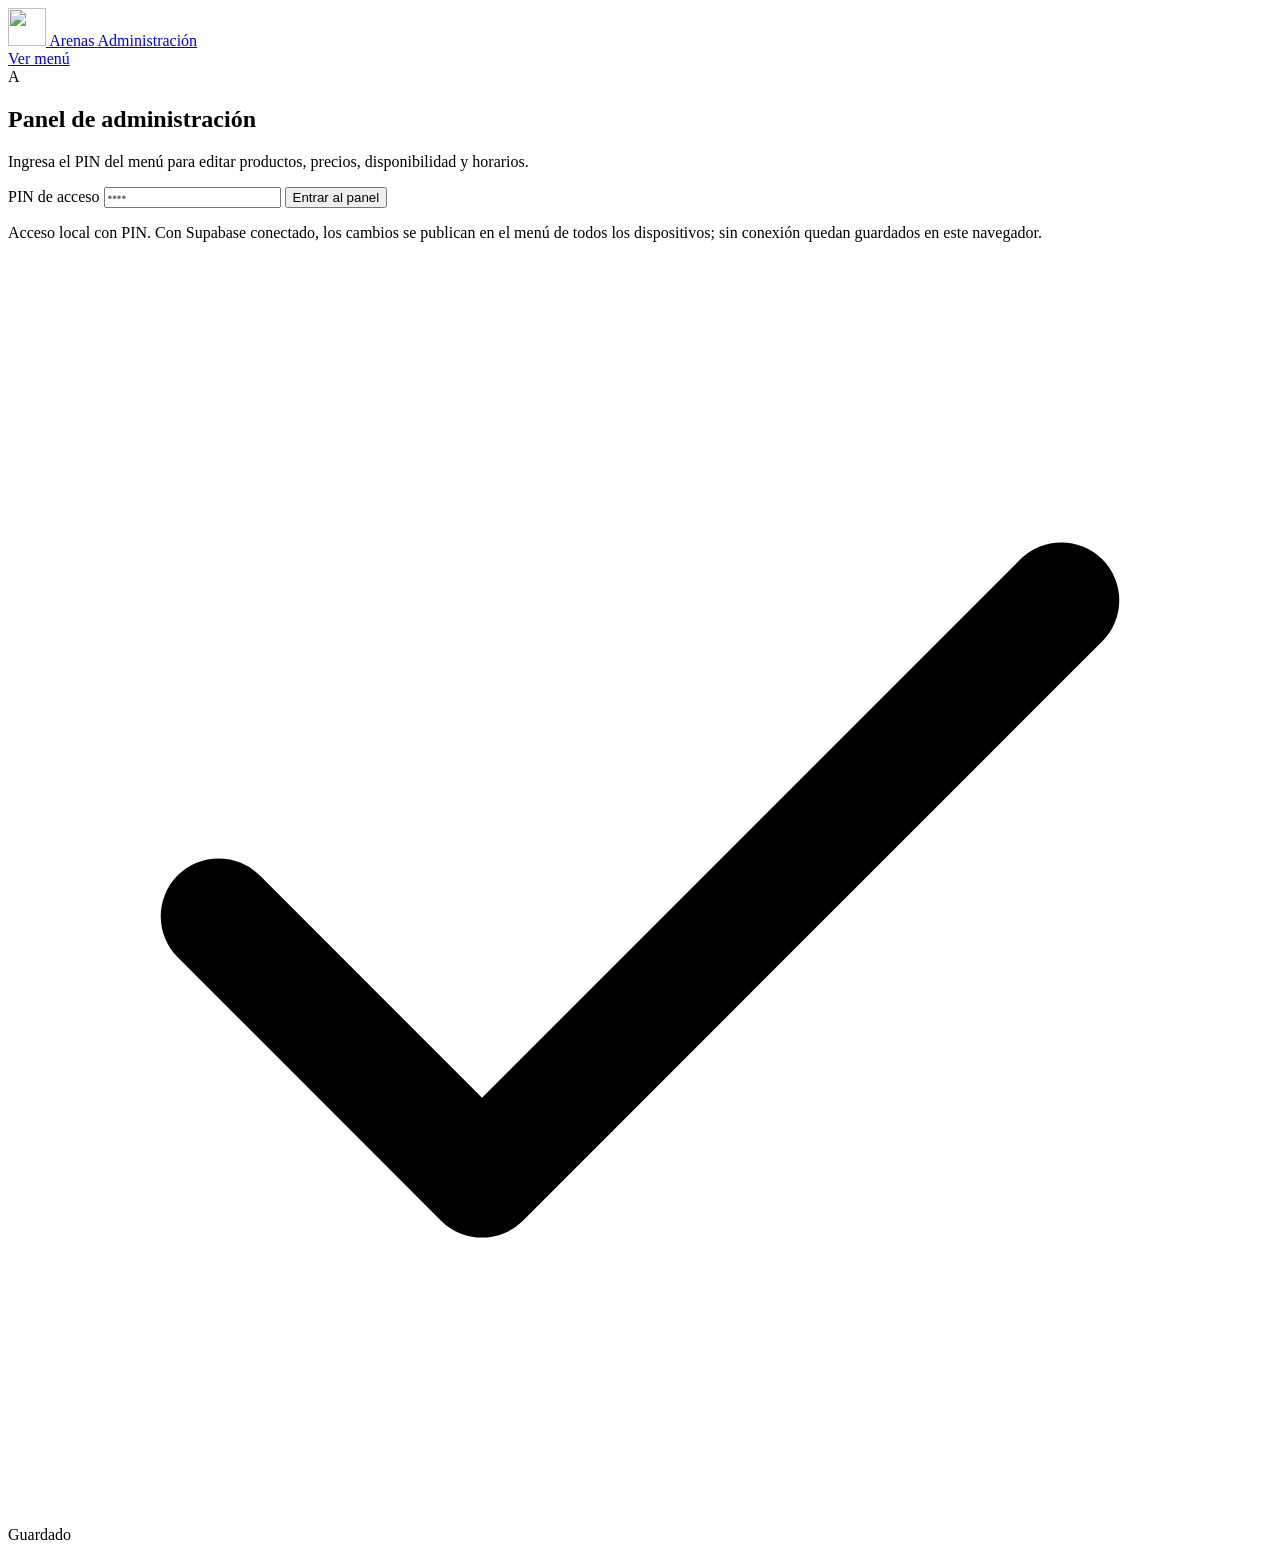
==== admin.html @ 63fc27bd "Publica el menú en la nube en el primer acceso con la cuenta Al entrar con Supabase, si la nube está" ====
<!DOCTYPE html>
<html lang="es">
  <head>
    <meta charset="utf-8" />
    <script>
      (function () {
        if (location.hostname === "joaquincf912-beep.github.io") {
          var rest = location.pathname.replace(/^\/arenas-restaurante/, "");
          location.replace("https://www.traccionweb.com/domicilios-arenas" + rest + location.search + location.hash);
        }
      })();
    </script>
    <base href="/domicilios-arenas/" />
    <meta name="viewport" content="width=device-width, initial-scale=1" />
    <title>Administración · Arenas Grill Bar</title>
    <meta name="robots" content="noindex, nofollow" />
    <meta name="theme-color" content="#1e110a" />
    <link
      rel="icon"
      href="data:image/svg+xml,%3Csvg xmlns='http://www.w3.org/2000/svg' viewBox='0 0 64 64'%3E%3Crect width='64' height='64' rx='14' fill='%231e110a'/%3E%3Ctext x='32' y='46' font-family='Georgia,serif' font-size='36' fill='%23d8a33f' text-anchor='middle'%3EA%3C/text%3E%3C/svg%3E"
    />
    <link rel="preconnect" href="https://fonts.googleapis.com" />
    <link rel="preconnect" href="https://fonts.gstatic.com" crossorigin />
    <link rel="preconnect" href="https://neowxwedstjruenncpvx.supabase.co" crossorigin />
    <link href="https://fonts.googleapis.com/css2?family=Cormorant+Garamond:ital,wght@0,400;0,500;0,600;1,400&family=Jost:wght@300;400;500;600&display=swap" rel="stylesheet" media="print" onload="this.media='all'" />
    <noscript><link href="https://fonts.googleapis.com/css2?family=Cormorant+Garamond:ital,wght@0,400;0,500;0,600;1,400&family=Jost:wght@300;400;500;600&display=swap" rel="stylesheet" /></noscript>
    <link rel="stylesheet" href="assets/css/styles.css?v=5" />
    <link rel="stylesheet" href="assets/css/admin.css?v=5" />
  </head>
  <body class="admin">
    <header class="admin-header">
      <div class="wrap admin-header-inner">
        <a class="brand" href="index.html" aria-label="Arenas Grill & Bar, ver carta">
          <img class="brand-badge" src="assets/img/logo.svg" alt="" width="38" height="38" />
          <span class="brand-type">
            <span class="brand-name">Arenas</span>
            <span class="brand-sub">Administración</span>
          </span>
        </a>
        <div class="admin-session-actions">
          <a class="btn btn-outline btn-sm" href="index.html">Ver menú</a>
          <button class="icon-btn" id="logoutBtn" type="button" aria-label="Cerrar sesión" hidden>
            <svg viewBox="0 0 24 24" fill="none" stroke="currentColor" stroke-width="1.9" aria-hidden="true">
              <path d="M15 4h3a2 2 0 0 1 2 2v12a2 2 0 0 1-2 2h-3" stroke-linecap="round" />
              <path d="M10 8l-4 4 4 4M6 12h9" stroke-linecap="round" stroke-linejoin="round" />
            </svg>
          </button>
        </div>
      </div>
    </header>

    <main>
      <!-- Acceso -->
      <section class="login-screen" id="loginScreen">
        <form class="login-card" id="loginForm">
          <span class="login-mark">A</span>
          <h1>Panel de administración</h1>
          <p>Ingresa el PIN del menú para editar productos, precios, disponibilidad y horarios.</p>

          <label for="pin">PIN de acceso</label>
          <input
            id="pin"
            type="password"
            inputmode="numeric"
            autocomplete="current-password"
            placeholder="••••"
            aria-describedby="loginError"
          />
          <p class="login-error" id="loginError" role="alert" hidden>PIN incorrecto. Intenta de nuevo.</p>

          <button class="btn btn-primary" type="submit">Entrar al panel</button>

          <p class="login-note">
            Acceso local con PIN. Con Supabase conectado, los cambios se publican en el menú de todos
            los dispositivos; sin conexión quedan guardados en este navegador.
          </p>
        </form>
      </section>

      <!-- Panel -->
      <section class="app" id="app" hidden>
        <div class="wrap">
          <div class="app-head">
            <div>
              <p class="eyebrow">Arenas, C.A · J501472530</p>
              <h1>Administración del menú</h1>
              <p class="app-sub">
                Edita precios, fotos, disponibilidad y horarios. Con Supabase conectado, los cambios
                se publican de inmediato en el menú de todos los dispositivos.
              </p>
              <span class="local-badge" id="localBadge" hidden>
                <span class="dot" aria-hidden="true"></span>
                Cambios locales activos
              </span>
            </div>
            <div class="app-actions">
              <button class="btn btn-primary" id="newProductBtn" type="button">+ Nuevo producto</button>
            </div>
          </div>

          <div class="stats" id="stats"></div>

          <nav class="tabs" aria-label="Secciones del panel">
            <button class="tab is-active" type="button" data-tab="products">Productos</button>
            <button class="tab" type="button" data-tab="hours">Horarios</button>
            <button class="tab" type="button" data-tab="settings">Ajustes</button>
          </nav>

          <!-- Productos -->
          <section class="panel" id="tab-products">
            <div class="panel-head">
              <h2>Carta y precios</h2>
              <p>Edita el precio directamente en la tabla o usa «Editar» para cambiar el resto de los datos.</p>
            </div>

            <div class="panel-toolbar" style="margin-top: 16px">
              <div class="toolbar-left">
                <input
                  type="search"
                  id="productSearch"
                  placeholder="Buscar producto…"
                  autocomplete="off"
                  aria-label="Buscar producto"
                />
                <select id="categoryFilter" aria-label="Filtrar por categoría"></select>
              </div>
              <span class="toolbar-count" id="productCount"></span>
            </div>

            <div class="table-wrapper">
              <table class="data-table">
                <thead>
                  <tr>
                    <th>Producto</th>
                    <th>Categoría</th>
                    <th>Precio (US$)</th>
                    <th>Disponible</th>
                    <th style="text-align: right">Acciones</th>
                  </tr>
                </thead>
                <tbody id="productRows"></tbody>
              </table>
            </div>
          </section>

          <!-- Horarios -->
          <section class="panel" id="tab-hours" hidden>
            <div class="panel-head">
              <h2>Horarios de atención</h2>
              <p>Define los días y las horas de apertura y cierre. El menú muestra «Abierto» o «Cerrado» automáticamente.</p>
              <span class="status-preview" id="hoursPreview" data-state="closed">Consultando…</span>
            </div>

            <div class="hours-editor" id="hoursEditor"></div>

            <div class="hours-foot">
              <p class="hours-hint">
                Todos los horarios se interpretan en hora de Venezuela (GMT-4). Si el cierre es después
                de medianoche, usa una hora menor que la apertura (por ejemplo, abre 12:00 y cierra 01:00).
              </p>
              <button class="btn btn-ghost btn-sm" id="addHourBtn" type="button">+ Agregar horario</button>
            </div>
          </section>

          <!-- Ajustes -->
          <section class="panel" id="tab-settings" hidden>
            <div class="panel-head">
              <h2>Ajustes del negocio</h2>
              <p>Estos datos alimentan los botones de WhatsApp, Instagram y la información del menú.</p>
            </div>

            <form id="settingsForm">
              <div class="settings-grid">
                <div class="form-field">
                  <label for="bizName">Nombre del negocio</label>
                  <input id="bizName" type="text" autocomplete="organization" />
                </div>
                <div class="form-field">
                  <label for="bizTagline">Frase corta</label>
                  <input id="bizTagline" type="text" placeholder="Grill · Bar · Tex-Mex" />
                </div>
                <div class="form-field">
                  <label for="bizWhatsapp">WhatsApp (con código de país)</label>
                  <input id="bizWhatsapp" type="text" inputmode="numeric" placeholder="584149535760" />
                </div>
                <div class="form-field">
                  <label for="bizInstagram">Instagram (URL completa)</label>
                  <input id="bizInstagram" type="url" placeholder="https://www.instagram.com/arenas_grill_bar/" />
                </div>
                <div class="form-field">
                  <label for="bizPin">PIN del panel</label>
                  <input id="bizPin" type="text" inputmode="numeric" autocomplete="new-password" />
                </div>
              </div>

              <div class="settings-actions">
                <button class="btn btn-primary btn-sm" type="submit">Guardar ajustes</button>
              </div>
            </form>

            <div class="data-card cloud-card">
              <div>
                <h3>Sincronización en la nube</h3>
                <p>
                  Conéctate con tu cuenta de Supabase para publicar los cambios en el menú de todos
                  los dispositivos al instante. Sin conexión, los cambios quedan guardados en este navegador.
                </p>
                <p class="cloud-status" id="cloudStatus">Comprobando conexión…</p>
              </div>
              <form class="cloud-form" id="cloudForm">
                <input id="cloudEmail" type="email" placeholder="Correo de Supabase" autocomplete="username" />
                <input id="cloudPassword" type="password" placeholder="Contraseña" autocomplete="current-password" />
                <button class="btn btn-primary btn-sm" type="submit">Entrar a la nube</button>
                <button class="btn btn-ghost btn-sm" id="cloudLogout" type="button" hidden>Salir</button>
              </form>
              <button class="btn btn-primary btn-sm" id="cloudPublish" type="button" hidden>
                Publicar ahora
              </button>
            </div>

            <div class="data-card">
              <div>
                <h3>Datos del menú</h3>
                <p>
                  Los cambios se guardan en este navegador. Para publicarlos en el menú definitivo,
                  descarga <code>data.js</code> y reemplaza <code>assets/js/data.js</code>. También
                  puedes importar una copia de seguridad.
                </p>
              </div>
              <div class="data-actions">
                <button class="btn btn-ghost btn-sm" id="exportBtn" type="button">Descargar data.js</button>
                <label class="btn btn-ghost btn-sm" for="importInput" style="cursor: pointer">Importar</label>
                <input id="importInput" type="file" accept=".js,.json,application/json,text/javascript" hidden />
                <button class="btn btn-ghost btn-sm" id="resetBtn" type="button">Restablecer menú</button>
              </div>
            </div>
          </section>
        </div>
      </section>
    </main>

    <dialog id="productDialog" aria-labelledby="dialogTitle">
      <form id="productForm">
        <header class="dialog-head">
          <h2 id="dialogTitle">Nuevo producto</h2>
          <button class="icon-btn" id="dialogCancel" type="button" aria-label="Cerrar">
            <svg viewBox="0 0 24 24" fill="none" stroke="currentColor" stroke-width="2" aria-hidden="true">
              <path d="M6 6l12 12M18 6 6 18" stroke-linecap="round" />
            </svg>
          </button>
        </header>

        <div class="dialog-body">
          <div class="dialog-grid">
            <div class="form-field full">
              <label for="productName">Nombre</label>
              <input id="productName" class="text-input" type="text" placeholder="Ej. Parrilla Mixta" />
            </div>
            <div class="form-field">
              <label for="productCat">Categoría</label>
              <select id="productCat" class="text-input"></select>
            </div>
            <div class="form-field">
              <label for="productPrice">Precio (US$)</label>
              <input id="productPrice" class="text-input" type="number" min="0" step="0.01" placeholder="0.00" />
            </div>
            <div class="form-field full">
              <label for="productTag">Etiqueta (opcional)</label>
              <input id="productTag" class="text-input" type="text" placeholder="Para compartir, Especialidad…" />
            </div>
            <div class="form-field full">
              <label for="productDesc">Descripción</label>
              <textarea id="productDesc" rows="3" placeholder="Ingredientes y detalles del plato"></textarea>
            </div>
            <div class="form-field full">
              <label>Imagen del plato</label>
              <div class="image-editor">
                <label class="image-drop" for="productImage" id="imageDrop">
                  <div class="image-preview" id="imagePreview" hidden></div>
                  <div class="image-empty" id="imageEmpty">
                    <svg viewBox="0 0 24 24" fill="none" stroke="currentColor" stroke-width="1.5" aria-hidden="true">
                      <rect x="3" y="5" width="18" height="14" rx="2" />
                      <circle cx="8.5" cy="10" r="1.5" />
                      <path d="m5 17 5-5 4 4 2-2 3 3" stroke-linecap="round" stroke-linejoin="round" />
                    </svg>
                    <strong>Subir o arrastrar una foto</strong>
                    <span>JPG, PNG o WebP · se optimiza automáticamente</span>
                  </div>
                </label>
                <input id="productImage" type="file" accept="image/*" hidden />
                <div class="image-actions">
                  <button type="button" class="row-btn" id="clearImageBtn" hidden>Quitar imagen</button>
                  <span class="image-hint" id="imageHint">La foto se guarda en la nube con el menú.</span>
                </div>
                <label class="image-url-label" for="productImageUrl">O pega una URL de imagen</label>
                <input id="productImageUrl" class="text-input" type="url" placeholder="https://…" />
              </div>
            </div>
          </div>

          <label class="check-field">
            <span class="switch">
              <input id="productAvailable" type="checkbox" checked />
              <span class="slider"></span>
            </span>
            Disponible en el menú
          </label>
        </div>

        <p class="dialog-error" id="dialogError" role="alert" hidden></p>

        <footer class="dialog-foot">
          <button class="btn btn-ghost btn-sm" id="dialogCancel2" type="button">
            Cancelar
          </button>
          <button class="btn btn-primary btn-sm" type="submit">Guardar producto</button>
        </footer>
      </form>
    </dialog>

    <div class="toast" id="adminToast" role="status" aria-live="polite">
      <svg viewBox="0 0 24 24" fill="none" stroke="currentColor" stroke-width="2.2" aria-hidden="true">
        <path d="m4 12.5 5 5L20 6.5" stroke-linecap="round" stroke-linejoin="round" />
      </svg>
      <span id="adminToastText">Guardado</span>
    </div>

    <script src="assets/js/config.js?v=1" defer></script>
    <script src="assets/js/data.js?v=2" defer></script>
    <script src="assets/js/store.js?v=2" defer></script>
    <script src="assets/js/cloud.js?v=3" defer></script>
    <script src="assets/js/admin.js?v=6" defer></script>
  </body>
</html>
---- assets/css/styles.css ----
/* =========================================================
   ARENAS GRILL & BAR — Carta digital
   Paleta: crema, burdeos, oro y madera.
   ========================================================= */

:root {
  --red: #7a1218;
  --red-deep: #5a0c11;
  --red-bright: #9c1c23;
  --cream: #f6efe3;
  --paper: #fcf8f0;
  --paper-2: #fffdf8;
  --sand: #e8dac4;
  --line: rgba(122, 18, 24, 0.16);
  --line-soft: rgba(122, 18, 24, 0.09);
  --gold: #b08a4a;
  --gold-soft: #d8bd8a;
  --ink: #261914;
  --muted: #7d6a5c;
  --wood: #2b1911;
  --wood-deep: #1b100b;
  --green: #1e6b45;
  --font-serif: "Cormorant Garamond", "Times New Roman", serif;
  --font-sans: "Jost", "Helvetica Neue", Arial, sans-serif;
  --topbar-h: 38px;
  --masthead-h: 84px;
  --shadow-sm: 0 1px 2px rgba(38, 25, 20, 0.05);
  --shadow-md: 0 24px 60px -40px rgba(38, 25, 20, 0.55);
  --shadow-lg: 0 40px 90px -48px rgba(27, 16, 11, 0.65);
}

*,
*::before,
*::after {
  box-sizing: border-box;
}

[hidden] {
  display: none !important;
}

html {
  scroll-behavior: auto;
  -webkit-text-size-adjust: 100%;
}

body {
  margin: 0;
  font-family: var(--font-sans);
  font-weight: 400;
  color: var(--ink);
  background-color: var(--cream);
  background-image: radial-gradient(circle at 8% 4%, rgba(176, 138, 74, 0.1), transparent 38%),
    radial-gradient(circle at 96% 22%, rgba(122, 18, 24, 0.06), transparent 34%);
  line-height: 1.65;
  -webkit-font-smoothing: antialiased;
  text-rendering: auto;
}

body.is-locked {
  overflow: hidden;
}

h1, h2, h3, h4, p, ul, ol, figure, blockquote {
  margin: 0;
}

ul, ol {
  padding: 0;
  list-style: none;
}

a {
  color: inherit;
  text-decoration: none;
}

button {
  font-family: inherit;
  color: inherit;
}

img {
  display: block;
  max-width: 100%;
}

.shell {
  width: min(1280px, 100%);
  margin-inline: auto;
  padding-inline: 40px;
}

.wrap {
  width: min(1280px, 100%);
  margin-inline: auto;
  padding-inline: 40px;
}

.skip {
  position: absolute;
  left: -999px;
  top: 10px;
  z-index: 200;
  background: var(--red);
  color: var(--cream);
  padding: 10px 18px;
  border-radius: 2px;
}

.skip:focus {
  left: 16px;
}

.kicker,
.eyebrow {
  font-size: 0.66rem;
  letter-spacing: 0.34em;
  text-transform: uppercase;
  font-weight: 500;
  color: var(--gold);
}

.rule {
  width: 44px;
  height: 1px;
  background: var(--gold);
  border: 0;
  margin: 18px 0;
}

/* ---------------- Botones ---------------- */
.btn {
  display: inline-flex;
  align-items: center;
  justify-content: center;
  gap: 10px;
  padding: 15px 26px;
  border: 1px solid transparent;
  border-radius: 3px;
  font-family: var(--font-sans);
  font-size: 0.7rem;
  font-weight: 500;
  letter-spacing: 0.18em;
  text-transform: uppercase;
  cursor: pointer;
  transition: background 0.22s ease, color 0.22s ease, border-color 0.22s ease, transform 0.22s ease;
  white-space: nowrap;
}

.btn svg {
  width: 16px;
  height: 16px;
  flex: none;
}

.btn-primary {
  background: var(--red);
  color: var(--cream);
  border-color: var(--red);
  box-shadow: 0 18px 36px -26px rgba(122, 18, 24, 0.9);
}

.btn-primary:hover {
  background: var(--red-deep);
  border-color: var(--red-deep);
  transform: translateY(-1px);
}

.btn-line {
  border-color: rgba(122, 18, 24, 0.35);
  color: var(--red);
  background: transparent;
}

.btn-line:hover {
  background: var(--red);
  border-color: var(--red);
  color: var(--cream);
}

.btn-line-light {
  border-color: rgba(246, 239, 227, 0.35);
  color: var(--cream);
  background: transparent;
}

.btn-line-light:hover {
  background: var(--cream);
  color: var(--red);
  border-color: var(--cream);
}

.btn-wa {
  background: var(--green);
  color: var(--cream);
  border-color: var(--green);
}

.btn-wa:hover {
  background: #175436;
  border-color: #175436;
}

.btn-block {
  width: 100%;
}

.btn-sm {
  padding: 11px 18px;
  font-size: 0.64rem;
}

.icon-btn {
  display: inline-flex;
  align-items: center;
  justify-content: center;
  width: 42px;
  height: 42px;
  border-radius: 50%;
  border: 1px solid var(--line);
  background: transparent;
  cursor: pointer;
  transition: color 0.2s ease, border-color 0.2s ease, background 0.2s ease;
}

.icon-btn:hover {
  border-color: var(--red);
  color: var(--red);
}

.icon-btn svg {
  width: 18px;
  height: 18px;
}

/* ---------------- Barra superior ---------------- */
.topbar {
  background: var(--red-deep);
  color: rgba(246, 239, 227, 0.82);
  font-size: 0.63rem;
  letter-spacing: 0.2em;
  text-transform: uppercase;
}

.topbar-inner {
  min-height: var(--topbar-h);
  display: flex;
  align-items: center;
  justify-content: space-between;
  gap: 18px;
  padding-block: 8px;
}

.topbar-left,
.topbar-right {
  display: flex;
  align-items: center;
  gap: 14px;
  flex-wrap: wrap;
}

.topbar a:hover {
  color: var(--gold-soft);
}

.state-dot {
  width: 6px;
  height: 6px;
  border-radius: 50%;
  background: #d98b6c;
  box-shadow: 0 0 0 3px rgba(217, 139, 108, 0.18);
  flex: none;
}

.state-dot.is-open {
  background: #79c99a;
  box-shadow: 0 0 0 3px rgba(121, 201, 154, 0.2);
}

.topbar-sep {
  width: 1px;
  height: 10px;
  background: rgba(246, 239, 227, 0.25);
}

/* ---------------- Cabecera ---------------- */
.masthead {
  position: sticky;
  top: 0;
  z-index: 60;
  height: var(--masthead-h);
  background: rgba(246, 239, 227, 0.94);
  backdrop-filter: blur(8px);
  border-bottom: 1px solid var(--line-soft);
  transition: box-shadow 0.25s ease;
}

.masthead.is-stuck {
  box-shadow: 0 18px 40px -36px rgba(38, 25, 20, 0.7);
}

.masthead-inner {
  height: 100%;
  display: flex;
  align-items: center;
  gap: 34px;
}

.brand {
  display: flex;
  align-items: center;
  gap: 13px;
  flex: none;
}

.brand-badge {
  width: 46px;
  height: 46px;
  flex: none;
}

.brand-type {
  display: flex;
  flex-direction: column;
  line-height: 1;
}

.brand-name {
  font-family: var(--font-serif);
  font-size: 1.6rem;
  font-weight: 600;
  letter-spacing: 0.28em;
  color: var(--red);
  text-transform: uppercase;
}

.brand-sub {
  font-size: 0.53rem;
  letter-spacing: 0.42em;
  text-transform: uppercase;
  color: var(--gold);
  margin-top: 6px;
  padding-left: 2px;
}

.nav {
  display: flex;
  align-items: center;
  gap: 30px;
  margin-inline: auto;
}

.nav a {
  position: relative;
  font-size: 0.66rem;
  letter-spacing: 0.22em;
  text-transform: uppercase;
  color: var(--muted);
  padding: 6px 0;
  transition: color 0.2s ease;
}

.nav a::after {
  content: "";
  position: absolute;
  left: 0;
  right: 0;
  bottom: 0;
  height: 1px;
  background: var(--gold);
  transform: scaleX(0);
  transform-origin: left;
  transition: transform 0.28s ease;
}

.nav a:hover {
  color: var(--red);
}

.nav a:hover::after {
  transform: scaleX(1);
}

.masthead-actions {
  display: flex;
  align-items: center;
  gap: 10px;
  flex: none;
  margin-left: auto;
}

.wa-link {
  width: 42px;
  height: 42px;
  border-radius: 50%;
  display: grid;
  place-items: center;
  border: 1px solid var(--line);
  color: var(--red);
  transition: background 0.2s ease, color 0.2s ease, border-color 0.2s ease;
}

.wa-link:hover {
  background: var(--red);
  border-color: var(--red);
  color: var(--cream);
}

.wa-link svg {
  width: 18px;
  height: 18px;
}

.cart-btn {
  display: inline-flex;
  align-items: center;
  gap: 10px;
  height: 44px;
  padding: 0 18px;
  border: 1px solid var(--red);
  border-radius: 3px;
  background: var(--red);
  color: var(--cream);
  font-size: 0.66rem;
  font-weight: 500;
  letter-spacing: 0.18em;
  text-transform: uppercase;
  cursor: pointer;
  transition: background 0.2s ease, border-color 0.2s ease;
}

.cart-btn:hover {
  background: var(--red-deep);
  border-color: var(--red-deep);
}

.cart-btn svg {
  width: 17px;
  height: 17px;
}

.cart-count {
  display: grid;
  place-items: center;
  min-width: 20px;
  height: 20px;
  padding: 0 5px;
  border-radius: 50px;
  background: rgba(246, 239, 227, 0.16);
  border: 1px solid rgba(246, 239, 227, 0.24);
  font-size: 0.62rem;
  letter-spacing: 0;
}

/* ---------------- Portada ---------------- */
.hero {
  position: relative;
  overflow: hidden;
  padding: 72px 0 0;
}

.agave-deco {
  position: absolute;
  width: 340px;
  opacity: 0.07;
  pointer-events: none;
  user-select: none;
}

.agave-deco.left {
  left: -120px;
  top: 40px;
}

.agave-deco.right {
  right: -100px;
  bottom: 60px;
  transform: scaleX(-1);
}

.hero-grid {
  position: relative;
  display: grid;
  grid-template-columns: 1.02fr 0.98fr;
  gap: 76px;
  align-items: center;
  padding-bottom: 64px;
}

.hero-copy,
.hero-visual,
.course-aside,
.course-body,
.gallery figure {
  min-width: 0;
}

.hero-copy .kicker {
  display: inline-flex;
  align-items: center;
  gap: 14px;
}

.hero-copy .kicker::before {
  content: "";
  width: 38px;
  height: 1px;
  background: var(--gold);
}

.hero-title {
  font-family: var(--font-serif);
  font-weight: 400;
  font-size: clamp(3rem, 5.6vw, 5.1rem);
  line-height: 0.98;
  letter-spacing: -0.01em;
  margin-top: 20px;
  color: var(--ink);
}

.hero-title em {
  display: block;
  font-style: italic;
  color: var(--red);
}

.hero-sub {
  margin-top: 24px;
  max-width: 33rem;
  font-size: 0.94rem;
  font-weight: 300;
  line-height: 1.85;
  color: var(--muted);
}

.hero-actions {
  display: flex;
  flex-wrap: wrap;
  align-items: center;
  gap: 22px;
  margin-top: 32px;
}

.hero-actions .link-quiet {
  font-size: 0.68rem;
  letter-spacing: 0.18em;
  text-transform: uppercase;
  color: var(--red);
  border-bottom: 1px solid rgba(122, 18, 24, 0.3);
  padding-bottom: 4px;
}

.hero-actions .link-quiet:hover {
  border-color: var(--red);
}

.hero-meta {
  display: grid;
  grid-template-columns: repeat(3, minmax(0, 1fr));
  gap: 24px;
  margin-top: 48px;
  padding-top: 22px;
  border-top: 1px solid var(--line-soft);
}

.meta-block {
  display: flex;
  flex-direction: column;
  gap: 4px;
}

.meta-label {
  font-size: 0.58rem;
  letter-spacing: 0.24em;
  text-transform: uppercase;
  color: var(--gold);
}

.meta-value {
  font-family: var(--font-serif);
  font-size: 1.02rem;
  line-height: 1.3;
  color: var(--ink);
}

.hero-visual {
  position: relative;
}

.hero-visual::before {
  content: "";
  position: absolute;
  inset: -16px 16px 16px -16px;
  border: 1px solid rgba(176, 138, 74, 0.55);
  border-radius: 4px;
  pointer-events: none;
}

.hero-visual img {
  position: relative;
  width: 100%;
  height: auto;
  aspect-ratio: 4 / 4.8;
  object-fit: cover;
  object-position: center 46%;
  border-radius: 3px;
  filter: saturate(0.94) contrast(1.02);
}

.hero-caption {
  position: absolute;
  left: 0;
  right: 0;
  bottom: 0;
  display: flex;
  flex-direction: column;
  gap: 2px;
  padding: 60px 26px 24px;
  border-radius: 0 0 3px 3px;
  background: linear-gradient(180deg, rgba(27, 16, 11, 0) 0%, rgba(27, 16, 11, 0.85) 78%);
  color: var(--cream);
}

.hero-caption .cap-kicker {
  font-size: 0.56rem;
  letter-spacing: 0.26em;
  text-transform: uppercase;
  color: var(--gold-soft);
}

.hero-caption .cap-title {
  font-family: var(--font-serif);
  font-size: 1.7rem;
  line-height: 1.1;
}

.hero-caption .cap-price {
  font-size: 0.7rem;
  letter-spacing: 0.16em;
  color: rgba(246, 239, 227, 0.8);
}

.hero-band {
  background: var(--red);
  color: rgba(246, 239, 227, 0.9);
  padding: 13px 0;
}

.hero-band .shell {
  display: flex;
  flex-wrap: wrap;
  align-items: center;
  justify-content: center;
  gap: 18px 28px;
  font-size: 0.62rem;
  letter-spacing: 0.28em;
  text-transform: uppercase;
}

.hero-band span {
  display: inline-flex;
  align-items: center;
  gap: 16px;
}

.hero-band span + span::before {
  content: "◆";
  font-size: 0.5rem;
  color: var(--gold-soft);
}

/* ---------------- Encabezados de sección ---------------- */
.section-head {
  display: flex;
  align-items: flex-end;
  justify-content: space-between;
  gap: 24px;
  padding-bottom: 26px;
  border-bottom: 1px solid var(--line-soft);
  margin-bottom: 38px;
}

.section-head h2 {
  font-family: var(--font-serif);
  font-weight: 400;
  font-size: clamp(2rem, 3.4vw, 2.9rem);
  line-height: 1.05;
  margin-top: 12px;
}

.section-head.center {
  flex-direction: column;
  align-items: center;
  text-align: center;
  border-bottom: 0;
  margin-bottom: 44px;
}

.section-lead {
  max-width: 40rem;
  font-size: 0.9rem;
  font-weight: 300;
  color: inherit;
  opacity: 0.72;
  margin-top: 14px;
}

.link-gold {
  display: inline-flex;
  align-items: center;
  gap: 10px;
  font-size: 0.64rem;
  letter-spacing: 0.2em;
  text-transform: uppercase;
  color: var(--red);
  border-bottom: 1px solid rgba(176, 138, 74, 0.55);
  padding-bottom: 5px;
  white-space: nowrap;
}

.link-gold:hover {
  color: var(--red-deep);
  border-color: var(--red);
}

/* ---------------- Selección de la casa ---------------- */
.signature {
  padding: 82px 0 90px;
}

.signature-grid {
  display: grid;
  grid-template-columns: repeat(4, minmax(0, 1fr));
  gap: 22px;
}

.signature-card {
  display: flex;
  flex-direction: column;
  background: var(--paper);
  border: 1px solid var(--line-soft);
  border-radius: 10px;
  overflow: hidden;
  transition: transform 0.3s ease, box-shadow 0.3s ease, border-color 0.3s ease;
}

.signature-card:hover {
  transform: translateY(-5px);
  border-color: rgba(176, 138, 74, 0.5);
  box-shadow: var(--shadow-md);
}

.signature-media {
  position: relative;
  display: block;
  width: 100%;
  padding: 0;
  border: 0;
  background: var(--wood);
  cursor: pointer;
  overflow: hidden;
}

.signature-media img {
  width: 100%;
  aspect-ratio: 4 / 3.1;
  object-fit: cover;
  object-position: center 45%;
  transition: transform 0.7s ease;
}

.signature-card:hover .signature-media img {
  transform: scale(1.04);
}

.signature-tag {
  position: absolute;
  left: 14px;
  top: 14px;
  padding: 5px 10px;
  border-radius: 2px;
  background: rgba(27, 16, 11, 0.78);
  border: 1px solid rgba(216, 189, 138, 0.4);
  color: var(--gold-soft);
  font-size: 0.55rem;
  letter-spacing: 0.2em;
  text-transform: uppercase;
  backdrop-filter: blur(4px);
}

.signature-body {
  display: flex;
  flex-direction: column;
  gap: 8px;
  padding: 18px 20px 20px;
  flex: 1;
}

.signature-title {
  font-family: var(--font-serif);
  font-size: 1.4rem;
  font-weight: 500;
  line-height: 1.12;
}

.signature-desc {
  font-size: 0.78rem;
  font-weight: 300;
  line-height: 1.65;
  color: var(--muted);
  display: -webkit-box;
  -webkit-line-clamp: 3;
  -webkit-box-orient: vertical;
  overflow: hidden;
}

.signature-foot {
  display: flex;
  align-items: center;
  justify-content: space-between;
  gap: 12px;
  margin-top: auto;
  padding-top: 14px;
  border-top: 1px solid var(--line-soft);
}

.price {
  font-family: var(--font-serif);
  font-size: 1.32rem;
  font-weight: 600;
  color: var(--red);
  letter-spacing: 0.01em;
}

.btn-text {
  display: inline-flex;
  align-items: center;
  gap: 7px;
  border: 0;
  background: transparent;
  padding: 4px 0;
  font-family: var(--font-sans);
  font-size: 0.6rem;
  letter-spacing: 0.16em;
  text-transform: uppercase;
  color: var(--gold);
  cursor: pointer;
  border-bottom: 1px solid transparent;
  transition: color 0.2s ease, border-color 0.2s ease;
}

.btn-text:hover {
  color: var(--red);
  border-color: rgba(122, 18, 24, 0.3);
}

.btn-text svg {
  width: 13px;
  height: 13px;
}

/* ---------------- Navegación de la carta ---------------- */
.category-bar {
  position: sticky;
  top: var(--masthead-h);
  z-index: 50;
  background: rgba(246, 239, 227, 0.95);
  backdrop-filter: blur(6px);
  border-block: 1px solid var(--line-soft);
}

.category-inner {
  display: flex;
  align-items: center;
  gap: 28px;
  min-height: 58px;
}

.cat-links {
  display: flex;
  gap: 26px;
  overflow-x: auto;
  scrollbar-width: none;
  flex: 1;
  padding-block: 18px;
}

.cat-links::-webkit-scrollbar {
  display: none;
}

.cat-link {
  position: relative;
  flex: none;
  border: 0;
  background: transparent;
  padding: 0 0 6px;
  font-family: var(--font-sans);
  font-size: 0.64rem;
  letter-spacing: 0.18em;
  text-transform: uppercase;
  color: var(--muted);
  cursor: pointer;
  white-space: nowrap;
  transition: color 0.2s ease;
}

.cat-link::after {
  content: "";
  position: absolute;
  left: 0;
  right: 0;
  bottom: 0;
  height: 1px;
  background: var(--gold);
  transform: scaleX(0);
  transform-origin: left;
  transition: transform 0.25s ease;
}

.cat-link:hover {
  color: var(--red);
}

.cat-link.is-active {
  color: var(--red);
}

.cat-link.is-active::after {
  transform: scaleX(1);
}

.cat-search {
  position: relative;
  flex: none;
  width: 210px;
}

.cat-search svg {
  position: absolute;
  left: 0;
  top: 50%;
  transform: translateY(-50%);
  width: 15px;
  height: 15px;
  color: var(--gold);
  pointer-events: none;
}

.cat-search input {
  width: 100%;
  border: 0;
  border-bottom: 1px solid var(--line);
  background: transparent;
  padding: 7px 0 7px 24px;
  font-family: var(--font-sans);
  font-size: 0.78rem;
  font-weight: 300;
  color: var(--ink);
  outline: none;
  transition: border-color 0.2s ease;
}

.cat-search input::placeholder {
  color: #a99584;
}

.cat-search input:focus {
  border-color: var(--red);
}

/* ---------------- Carta ---------------- */
.carta {
  padding: 22px 0 40px;
}

.course {
  display: grid;
  grid-template-columns: 300px minmax(0, 1fr);
  gap: 70px;
  padding: 62px 0;
  border-top: 1px solid var(--line-soft);
  scroll-margin-top: calc(var(--masthead-h) + 80px);
}

.course:first-child {
  border-top: 0;
  padding-top: 34px;
}

.course.is-collapsed {
  padding: 18px 0;
}

.course.is-collapsed .course-body,
.course.is-collapsed .course-photo,
.course.is-collapsed .course-note,
.course.is-collapsed .course-count {
  display: none;
}

.course.is-collapsed .course-aside {
  position: static;
}

.course-toggle {
  display: inline-flex;
  align-items: center;
  gap: 6px;
  margin-top: 12px;
  padding: 0;
  border: 0;
  border-bottom: 1px solid rgba(176, 138, 74, 0.45);
  background: transparent;
  color: var(--red);
  font-family: var(--font-sans);
  font-size: 0.58rem;
  font-weight: 500;
  letter-spacing: 0.16em;
  text-transform: uppercase;
  cursor: pointer;
}

.course-toggle svg {
  width: 13px;
  height: 13px;
  transition: transform 0.2s ease;
}

.course.is-collapsed .course-toggle svg {
  transform: rotate(-90deg);
}

.course-aside {
  position: sticky;
  top: calc(var(--masthead-h) + 86px);
  align-self: start;
}

.course-index {
  font-family: var(--font-serif);
  font-style: italic;
  font-size: 1rem;
  color: var(--gold);
  letter-spacing: 0.12em;
}

.course-title {
  font-family: var(--font-serif);
  font-weight: 400;
  font-size: clamp(1.9rem, 2.9vw, 2.45rem);
  line-height: 1.05;
  margin-top: 8px;
}

.course-note {
  font-size: 0.78rem;
  font-weight: 300;
  color: var(--muted);
  margin-top: 8px;
  line-height: 1.7;
}

.course-photo {
  position: relative;
  margin-top: 20px;
  border-radius: 4px;
  overflow: hidden;
}

.course-photo::after {
  content: "";
  position: absolute;
  inset: 0;
  border: 1px solid rgba(246, 239, 227, 0.22);
  border-radius: 4px;
  pointer-events: none;
}

.course-photo img {
  width: 100%;
  aspect-ratio: 3 / 3.8;
  object-fit: cover;
  object-position: center 45%;
  filter: saturate(0.92);
  transition: transform 0.8s ease;
}

.course:hover .course-photo img {
  transform: scale(1.03);
}

.course-count {
  display: flex;
  align-items: center;
  gap: 10px;
  margin-top: 14px;
  font-size: 0.6rem;
  letter-spacing: 0.22em;
  text-transform: uppercase;
  color: var(--muted);
}

.course-count::before {
  content: "";
  width: 22px;
  height: 1px;
  background: var(--gold);
  opacity: 0.7;
}

.dishes {
  display: grid;
  gap: 0;
}

.dish {
  display: flex;
  align-items: flex-start;
  gap: 20px;
  padding: 20px 0;
  border-bottom: 1px dashed var(--line-soft);
}

.dish:first-child {
  padding-top: 0;
}

.dish:last-child {
  border-bottom: 0;
}

.dish-copy {
  flex: 1;
  min-width: 0;
}

.dish-line {
  display: flex;
  align-items: baseline;
  gap: 12px;
}

.dish-name {
  font-family: var(--font-serif);
  font-size: 1.36rem;
  font-weight: 500;
  line-height: 1.15;
  letter-spacing: 0.005em;
}

.dish-leader {
  flex: 1;
  min-width: 18px;
  border-bottom: 1px dotted rgba(122, 18, 24, 0.28);
  transform: translateY(-4px);
}

.dish-price {
  font-family: var(--font-serif);
  font-size: 1.28rem;
  font-weight: 600;
  color: var(--red);
  white-space: nowrap;
  font-variant-numeric: lining-nums;
}

.dish-desc {
  max-width: 52ch;
  margin-top: 5px;
  font-size: 0.82rem;
  font-weight: 300;
  line-height: 1.62;
  color: #6f5a4b;
  display: -webkit-box;
  -webkit-line-clamp: 2;
  -webkit-box-orient: vertical;
  overflow: hidden;
}

.dish-name {
  transition: color 0.2s ease;
}

.dish:hover .dish-name {
  color: var(--red);
}

#carta,
#experiencia,
#horarios,
#contacto {
  scroll-margin-top: calc(var(--masthead-h) + 16px);
}

.dish-tag {
  display: inline-block;
  margin-top: 8px;
  font-size: 0.55rem;
  letter-spacing: 0.2em;
  text-transform: uppercase;
  color: var(--gold);
}

.dish-add {
  flex: none;
  width: 38px;
  height: 38px;
  margin-top: 4px;
  border: 1px solid rgba(122, 18, 24, 0.32);
  border-radius: 50%;
  background: transparent;
  color: var(--red);
  display: grid;
  place-items: center;
  cursor: pointer;
  transition: background 0.2s ease, color 0.2s ease, border-color 0.2s ease, transform 0.2s ease;
}

.dish-add svg {
  width: 15px;
  height: 15px;
}

.dish-add:hover {
  background: var(--red);
  border-color: var(--red);
  color: var(--cream);
  transform: translateY(-1px);
}

.dish.is-soldout {
  opacity: 0.55;
}

.dish.is-soldout .dish-add {
  border-style: dashed;
  color: var(--muted);
  cursor: not-allowed;
  font-size: 0.48rem;
  letter-spacing: 0.06em;
  text-transform: uppercase;
}

.empty-results {
  padding: 80px 24px;
  text-align: center;
  border: 1px solid var(--line-soft);
  border-radius: 6px;
  background: var(--paper);
}

.empty-results strong {
  display: block;
  font-family: var(--font-serif);
  font-size: 1.9rem;
  font-weight: 400;
}

.empty-results span {
  display: block;
  margin-top: 6px;
  font-size: 0.84rem;
  font-weight: 300;
  color: var(--muted);
}

/* ---------------- Experiencia ---------------- */
.experience {
  position: relative;
  padding: 92px 0 96px;
  background: radial-gradient(circle at 78% 25%, rgba(156, 28, 35, 0.26), transparent 46%),
    linear-gradient(160deg, #2e1b12 0%, var(--wood-deep) 70%);
  color: var(--cream);
  overflow: hidden;
}

.experience::before {
  content: "";
  position: absolute;
  inset: 0;
  background: repeating-linear-gradient(
      94deg,
      rgba(255, 255, 255, 0.022) 0px,
      rgba(255, 255, 255, 0.022) 1px,
      transparent 1px,
      transparent 9px
    );
  pointer-events: none;
}

.experience .kicker {
  color: var(--gold-soft);
}

.experience h2 {
  color: var(--cream);
}

.gallery {
  display: grid;
  grid-template-columns: repeat(4, minmax(0, 1fr));
  grid-auto-rows: 210px;
  gap: 14px;
}

.gallery figure {
  position: relative;
  overflow: hidden;
  border-radius: 4px;
  border: 1px solid rgba(216, 189, 138, 0.18);
}

.gallery figure:first-child {
  grid-column: span 2;
  grid-row: span 2;
}

.gallery figure:last-child {
  grid-column: span 2;
}

.gallery img {
  width: 100%;
  height: 100%;
  object-fit: cover;
  object-position: center;
  filter: saturate(0.9) brightness(0.92);
  transition: transform 0.9s ease, filter 0.4s ease;
}

.gallery figure:hover img {
  transform: scale(1.04);
  filter: saturate(1) brightness(1);
}

.gallery figcaption {
  position: absolute;
  left: 0;
  right: 0;
  bottom: 0;
  padding: 34px 18px 14px;
  background: linear-gradient(180deg, transparent, rgba(20, 11, 7, 0.82));
  font-size: 0.58rem;
  letter-spacing: 0.22em;
  text-transform: uppercase;
  color: rgba(246, 239, 227, 0.86);
}

/* ---------------- Horarios ---------------- */
.hours {
  padding: 84px 0;
  background: var(--paper);
  border-bottom: 1px solid var(--line-soft);
}

.hours-grid {
  display: grid;
  grid-template-columns: 0.9fr 1.1fr;
  gap: 80px;
  align-items: center;
}

.hours-title {
  font-family: var(--font-serif);
  font-weight: 400;
  font-size: clamp(2.1rem, 3.6vw, 3.1rem);
  line-height: 1.03;
  margin-top: 12px;
}

.hours-title em {
  display: block;
  font-style: italic;
  color: var(--red);
}

.hours-status {
  display: inline-flex;
  align-items: center;
  gap: 12px;
  margin-top: 26px;
  padding: 12px 18px;
  border: 1px solid var(--line);
  border-radius: 3px;
  background: var(--cream);
}

.hours-status[data-state="open"] {
  border-color: rgba(30, 107, 69, 0.35);
  background: rgba(30, 107, 69, 0.06);
}

.hours-status .state-dot {
  background: var(--red);
  box-shadow: 0 0 0 3px rgba(122, 18, 24, 0.14);
}

.hours-status[data-state="open"] .state-dot {
  background: var(--green);
  box-shadow: 0 0 0 3px rgba(30, 107, 69, 0.16);
}

.hours-status strong {
  display: block;
  font-size: 0.8rem;
  font-weight: 500;
  letter-spacing: 0.06em;
}

.hours-status span {
  display: block;
  font-size: 0.72rem;
  color: var(--muted);
  font-weight: 300;
}

.hours-cta {
  margin-top: 26px;
}

.schedule {
  display: flex;
  flex-direction: column;
}

.schedule-row {
  display: flex;
  align-items: baseline;
  gap: 14px;
  padding: 16px 0;
  border-bottom: 1px solid var(--line-soft);
}

.schedule-row:first-child {
  padding-top: 0;
}

.schedule-day {
  font-size: 0.74rem;
  letter-spacing: 0.12em;
  text-transform: uppercase;
  color: var(--ink);
}

.schedule-leader {
  flex: 1;
  border-bottom: 1px dotted rgba(122, 18, 24, 0.24);
  transform: translateY(-4px);
}

.schedule-range {
  font-family: var(--font-serif);
  font-size: 1.06rem;
  color: var(--red);
  white-space: nowrap;
}

.schedule-row.is-today .schedule-day {
  color: var(--red);
}

.hours-note {
  margin-top: 18px;
  font-size: 0.66rem;
  letter-spacing: 0.14em;
  text-transform: uppercase;
  color: var(--muted);
}

/* ---------------- Contacto ---------------- */
.contact {
  padding: 78px 0;
}

.contact-grid {
  display: grid;
  grid-template-columns: repeat(3, minmax(0, 1fr));
  gap: 18px;
}

.contact-card {
  display: flex;
  align-items: flex-start;
  gap: 16px;
  padding: 26px;
  background: var(--paper);
  border: 1px solid var(--line-soft);
  border-radius: 6px;
  transition: border-color 0.25s ease, transform 0.25s ease, box-shadow 0.25s ease;
}

a.contact-card:hover {
  border-color: rgba(176, 138, 74, 0.55);
  transform: translateY(-3px);
  box-shadow: var(--shadow-md);
}

.contact-icon {
  width: 42px;
  height: 42px;
  flex: none;
  display: grid;
  place-items: center;
  border-radius: 50%;
  border: 1px solid var(--line);
  color: var(--red);
}

.contact-icon svg {
  width: 18px;
  height: 18px;
}

.contact-text {
  min-width: 0;
}

.contact-label {
  font-size: 0.58rem;
  letter-spacing: 0.24em;
  text-transform: uppercase;
  color: var(--gold);
}

.contact-value {
  display: block;
  font-family: var(--font-serif);
  font-size: 1.24rem;
  font-weight: 500;
  margin-top: 4px;
  line-height: 1.25;
  word-break: break-word;
}

.contact-note {
  display: block;
  margin-top: 4px;
  font-size: 0.74rem;
  font-weight: 300;
  color: var(--muted);
}

/* ---------------- Pie ---------------- */
.site-footer {
  background: var(--wood-deep);
  color: rgba(246, 239, 227, 0.65);
  padding: 58px 0 28px;
}

.footer-grid {
  display: grid;
  grid-template-columns: 1.5fr 1fr 1fr 1fr;
  gap: 40px;
}

.footer-brand .brand-name {
  color: var(--cream);
}

.footer-brand .brand-sub {
  color: var(--gold-soft);
}

.footer-brand p {
  margin-top: 18px;
  font-size: 0.8rem;
  font-weight: 300;
  line-height: 1.8;
  max-width: 24rem;
}

.footer-col h4 {
  font-size: 0.58rem;
  letter-spacing: 0.24em;
  text-transform: uppercase;
  color: var(--gold-soft);
  margin-bottom: 14px;
  font-weight: 500;
}

.footer-col a,
.footer-col span {
  display: block;
  font-size: 0.79rem;
  font-weight: 300;
  padding: 4px 0;
  color: rgba(246, 239, 227, 0.7);
}

.footer-col a:hover {
  color: var(--cream);
}

.footer-bottom {
  margin-top: 44px;
  padding-top: 18px;
  border-top: 1px solid rgba(246, 239, 227, 0.12);
  display: flex;
  flex-wrap: wrap;
  gap: 12px;
  justify-content: space-between;
  font-size: 0.65rem;
  letter-spacing: 0.06em;
  color: rgba(246, 239, 227, 0.42);
}

.footer-bottom a:hover {
  color: var(--gold-soft);
}

/* ---------------- Carrito ---------------- */
.overlay {
  position: fixed;
  inset: 0;
  z-index: 90;
  background: rgba(20, 11, 7, 0.55);
  backdrop-filter: blur(3px);
  opacity: 0;
  pointer-events: none;
  transition: opacity 0.3s ease;
}

.overlay.is-open {
  opacity: 1;
  pointer-events: auto;
}

.drawer {
  position: fixed;
  top: 0;
  right: 0;
  z-index: 100;
  display: flex;
  flex-direction: column;
  width: min(470px, 100%);
  height: 100dvh;
  background: var(--paper-2);
  box-shadow: -40px 0 90px -50px rgba(0, 0, 0, 0.65);
  transform: translateX(102%);
  visibility: hidden;
  transition: transform 0.36s cubic-bezier(0.32, 0.72, 0, 1);
}

.drawer.is-open {
  transform: translateX(0);
  visibility: visible;
}

.drawer-head {
  display: flex;
  align-items: center;
  justify-content: space-between;
  gap: 16px;
  padding: 22px 28px;
  background: var(--red-deep);
  color: var(--cream);
}

.drawer-head .kicker {
  color: var(--gold-soft);
}

.drawer-title {
  font-family: var(--font-serif);
  font-weight: 400;
  font-size: 1.9rem;
  line-height: 1;
  margin-top: 4px;
}

.drawer-head .icon-btn {
  border-color: rgba(246, 239, 227, 0.25);
  color: var(--cream);
}

.drawer-head .icon-btn:hover {
  background: rgba(246, 239, 227, 0.1);
  color: var(--cream);
  border-color: rgba(246, 239, 227, 0.5);
}

.drawer-body {
  flex: 1;
  overflow-y: auto;
  padding: 24px 28px 8px;
  overscroll-behavior: contain;
}

.cart-empty {
  text-align: center;
  padding: 54px 10px 40px;
}

.cart-empty-icon {
  width: 64px;
  height: 64px;
  margin: 0 auto 20px;
  display: grid;
  place-items: center;
  border-radius: 50%;
  border: 1px solid var(--line);
  color: var(--red);
}

.cart-empty-icon svg {
  width: 26px;
  height: 26px;
}

.cart-empty h3 {
  font-family: var(--font-serif);
  font-weight: 400;
  font-size: 1.7rem;
}

.cart-empty p {
  max-width: 24rem;
  margin: 8px auto 22px;
  font-size: 0.82rem;
  font-weight: 300;
  color: var(--muted);
}

.cart-items {
  display: flex;
  flex-direction: column;
}

.cart-item {
  display: flex;
  gap: 14px;
  padding: 16px 0;
  border-bottom: 1px solid var(--line-soft);
}

.cart-thumb {
  width: 58px;
  height: 58px;
  flex: none;
  border-radius: 4px;
  overflow: hidden;
  background: var(--sand);
}

.cart-thumb img {
  width: 100%;
  height: 100%;
  object-fit: cover;
}

.cart-item-main {
  flex: 1;
  min-width: 0;
}

.cart-item-name {
  font-family: var(--font-serif);
  font-size: 1.06rem;
  font-weight: 500;
  line-height: 1.25;
}

.cart-item-unit {
  font-size: 0.7rem;
  font-weight: 300;
  color: var(--muted);
  margin-top: 2px;
}

.cart-item-controls {
  display: flex;
  align-items: center;
  gap: 12px;
  margin-top: 9px;
}

.stepper {
  display: inline-flex;
  align-items: center;
  border: 1px solid var(--line);
  border-radius: 50px;
  background: var(--cream);
}

.stepper button {
  width: 26px;
  height: 27px;
  border: 0;
  background: transparent;
  color: var(--red);
  font-size: 0.9rem;
  cursor: pointer;
  display: grid;
  place-items: center;
}

.stepper button:hover {
  color: var(--red-deep);
}

.stepper span {
  min-width: 20px;
  text-align: center;
  font-size: 0.76rem;
  font-weight: 500;
}

.cart-remove {
  border: 0;
  background: transparent;
  padding: 0;
  font-family: var(--font-sans);
  font-size: 0.64rem;
  letter-spacing: 0.1em;
  text-transform: uppercase;
  color: var(--muted);
  cursor: pointer;
  border-bottom: 1px solid transparent;
}

.cart-remove:hover {
  color: var(--red);
  border-color: var(--line);
}

.cart-item-total {
  font-family: var(--font-serif);
  font-size: 1rem;
  font-weight: 600;
  color: var(--red);
  white-space: nowrap;
  padding-top: 2px;
}

.cart-clear {
  align-self: flex-end;
  margin: 14px 0 0;
  border: 0;
  background: transparent;
  padding: 0;
  font-size: 0.62rem;
  letter-spacing: 0.14em;
  text-transform: uppercase;
  color: var(--muted);
  cursor: pointer;
}

.cart-clear:hover {
  color: var(--red);
}

.order-form {
  display: flex;
  flex-direction: column;
  gap: 16px;
  margin-top: 22px;
  padding-top: 20px;
  border-top: 1px solid var(--line-soft);
}

.drawer-label {
  font-size: 0.6rem;
  letter-spacing: 0.24em;
  text-transform: uppercase;
  color: var(--gold);
}

.field {
  display: flex;
  flex-direction: column;
  gap: 7px;
  border: 0;
  padding: 0;
  margin: 0;
}

.field > label,
.field > legend {
  padding: 0;
  font-size: 0.63rem;
  letter-spacing: 0.16em;
  text-transform: uppercase;
  color: var(--muted);
  font-weight: 400;
}

.field input[type="text"],
.field textarea {
  width: 100%;
  padding: 11px 13px;
  border: 1px solid var(--line);
  border-radius: 3px;
  background: var(--paper);
  font-family: var(--font-sans);
  font-size: 0.84rem;
  font-weight: 300;
  color: var(--ink);
  outline: none;
  resize: vertical;
  transition: border-color 0.2s ease, box-shadow 0.2s ease;
}

.field input::placeholder,
.field textarea::placeholder {
  color: #ab9585;
}

.field input:focus,
.field textarea:focus {
  border-color: var(--red);
  box-shadow: 0 0 0 3px rgba(122, 18, 24, 0.07);
}

.field input.is-invalid,
.field textarea.is-invalid {
  border-color: var(--red);
  background: rgba(122, 18, 24, 0.03);
}

.segmented {
  display: grid;
  grid-template-columns: 1fr 1fr;
  gap: 8px;
}

.segmented label {
  position: relative;
  display: flex;
  align-items: center;
  justify-content: center;
  gap: 8px;
  padding: 11px 10px;
  border: 1px solid var(--line);
  border-radius: 3px;
  background: var(--paper);
  font-size: 0.74rem;
  letter-spacing: 0.06em;
  color: var(--muted);
  cursor: pointer;
  transition: all 0.2s ease;
}

.segmented input {
  position: absolute;
  opacity: 0;
  pointer-events: none;
}

.segmented label:has(input:checked) {
  border-color: var(--red);
  color: var(--red);
  background: rgba(122, 18, 24, 0.045);
}

.segmented svg {
  width: 15px;
  height: 15px;
}

.form-error {
  padding: 10px 12px;
  border: 1px solid rgba(122, 18, 24, 0.25);
  border-radius: 3px;
  background: rgba(122, 18, 24, 0.05);
  font-size: 0.76rem;
  color: var(--red);
}

.drawer-foot {
  padding: 18px 28px 22px;
  border-top: 1px solid var(--line-soft);
  background: var(--paper-2);
}

.totals {
  display: flex;
  align-items: baseline;
  justify-content: space-between;
  gap: 12px;
}

.totals span {
  font-size: 0.64rem;
  letter-spacing: 0.2em;
  text-transform: uppercase;
  color: var(--muted);
}

.totals strong {
  font-family: var(--font-serif);
  font-size: 1.75rem;
  font-weight: 600;
  color: var(--ink);
  line-height: 1;
}

.foot-note {
  margin: 6px 0 12px;
  font-size: 0.7rem;
  font-weight: 300;
  color: var(--muted);
}

/* ---------------- Barra flotante y aviso ---------------- */
.cart-bar {
  position: fixed;
  z-index: 70;
  right: 32px;
  bottom: 28px;
  transform: translateY(150%);
  display: flex;
  align-items: center;
  gap: 20px;
  padding: 11px 14px 11px 22px;
  border: 1px solid rgba(216, 189, 138, 0.32);
  border-radius: 3px;
  background: var(--red-deep);
  color: var(--cream);
  box-shadow: 0 26px 60px -30px rgba(27, 16, 11, 0.9);
  cursor: pointer;
  opacity: 0;
  pointer-events: none;
  transition: transform 0.34s cubic-bezier(0.32, 0.72, 0, 1), opacity 0.25s ease;
}

.cart-bar.is-visible {
  transform: translateY(0);
  opacity: 1;
  pointer-events: auto;
}

.cart-bar-info {
  display: flex;
  flex-direction: column;
  align-items: flex-start;
  line-height: 1.25;
}

.cart-bar-info span {
  font-size: 0.56rem;
  letter-spacing: 0.2em;
  text-transform: uppercase;
  color: rgba(246, 239, 227, 0.6);
}

.cart-bar-info strong {
  font-family: var(--font-serif);
  font-size: 1.15rem;
  font-weight: 500;
  color: var(--gold-soft);
}

.cart-bar-go {
  display: inline-flex;
  align-items: center;
  gap: 8px;
  padding: 10px 15px;
  border: 1px solid rgba(246, 239, 227, 0.28);
  border-radius: 2px;
  font-size: 0.6rem;
  letter-spacing: 0.16em;
  text-transform: uppercase;
}

.cart-bar-go svg {
  width: 13px;
  height: 13px;
}

.toast {
  position: fixed;
  left: 50%;
  bottom: 100px;
  z-index: 120;
  display: flex;
  align-items: center;
  gap: 10px;
  max-width: calc(100vw - 32px);
  padding: 13px 20px;
  border: 1px solid rgba(216, 189, 138, 0.4);
  border-radius: 3px;
  background: var(--wood);
  color: var(--cream);
  font-size: 0.76rem;
  letter-spacing: 0.03em;
  box-shadow: var(--shadow-lg);
  opacity: 0;
  transform: translate(-50%, 18px);
  pointer-events: none;
  transition: opacity 0.24s ease, transform 0.24s ease;
}

.toast.is-visible {
  opacity: 1;
  transform: translate(-50%, 0);
}

.toast svg {
  width: 15px;
  height: 15px;
  color: var(--gold-soft);
  flex: none;
}

/* ---------------- Animación ---------------- */
.reveal {
  opacity: 0;
  transform: translateY(14px);
  transition: opacity 0.7s ease, transform 0.7s ease;
}

.reveal.is-in {
  opacity: 1;
  transform: none;
}

/* ---------------- Responsive ---------------- */
@media (max-width: 1180px) {
  .shell,
  .wrap {
    padding-inline: 30px;
  }

  .hero-grid {
    gap: 52px;
  }

  .signature-grid {
    grid-template-columns: repeat(2, minmax(0, 1fr));
  }

  .course {
    grid-template-columns: 260px minmax(0, 1fr);
    gap: 48px;
  }

  .gallery {
    grid-auto-rows: 180px;
  }
}

@media (max-width: 980px) {
  :root {
    --masthead-h: 74px;
  }

  .nav {
    display: none;
  }

  .hero {
    padding-top: 52px;
  }

  .hero-grid {
    grid-template-columns: 1fr;
    gap: 44px;
    padding-bottom: 48px;
  }

  .hero-visual {
    max-width: 560px;
  }

  .hero-visual img {
    aspect-ratio: 4 / 4.2;
  }

  .hours-grid {
    grid-template-columns: 1fr;
    gap: 42px;
  }

  .contact-grid {
    grid-template-columns: repeat(2, minmax(0, 1fr));
  }

  .footer-grid {
    grid-template-columns: 1fr 1fr;
    gap: 32px;
  }

  .course {
    grid-template-columns: 1fr;
    gap: 28px;
    padding: 48px 0;
  }

  .course-aside {
    position: static;
    display: grid;
    grid-template-columns: 1fr 1fr;
    grid-template-areas:
      "index index"
      "title photo"
      "note photo"
      "count photo";
    column-gap: 28px;
    align-items: start;
  }

  .course-index { grid-area: index; }
  .course-title { grid-area: title; }
  .course-note { grid-area: note; }
  .course-count { grid-area: count; margin-top: 14px; }
  .course-photo {
    grid-area: photo;
    margin-top: 6px;
  }

  .course-photo img {
    aspect-ratio: 3 / 3.4;
  }

  .category-bar {
    top: var(--masthead-h);
  }

  .experience {
    padding: 72px 0;
  }

  .gallery {
    grid-template-columns: repeat(2, minmax(0, 1fr));
    grid-auto-rows: 190px;
  }

  .gallery figure:first-child {
    grid-column: span 2;
    grid-row: span 1;
  }
}

@media (max-width: 720px) {
  .shell,
  .wrap {
    padding-inline: 20px;
  }

  .topbar-inner {
    justify-content: center;
  }

  .topbar-right {
    display: none;
  }

  .topbar-sep {
    display: none;
  }

  .masthead-inner {
    gap: 14px;
  }

  .brand-badge {
    width: 38px;
    height: 38px;
  }

  .brand-name {
    font-size: 1.35rem;
    letter-spacing: 0.22em;
  }

  .brand-sub {
    font-size: 0.47rem;
    letter-spacing: 0.32em;
  }

  .wa-link {
    display: none;
  }

  .cart-btn {
    height: 42px;
    padding: 0 13px;
    gap: 8px;
  }

  .cart-label {
    display: none;
  }

  .hero-title {
    font-size: clamp(2.6rem, 11vw, 3.6rem);
  }

  .hero-sub {
    font-size: 0.87rem;
  }

  .hero-meta {
    grid-template-columns: 1fr 1fr;
    gap: 18px;
    margin-top: 34px;
  }

  .meta-block:last-child {
    grid-column: 1 / -1;
  }

  .hero-band .shell {
    font-size: 0.54rem;
    letter-spacing: 0.18em;
    gap: 8px 16px;
  }

  .signature {
    padding: 56px 0 64px;
  }

  .section-head {
    flex-direction: column;
    align-items: flex-start;
    gap: 14px;
  }

  .signature-grid {
    grid-template-columns: 1fr;
  }

  .signature-media img {
    aspect-ratio: 4 / 2.9;
  }

  .category-inner {
    flex-wrap: wrap;
    gap: 10px;
    padding-block: 8px 4px;
  }

  .cat-links {
    order: 2;
    width: 100%;
    padding-block: 10px 14px;
    gap: 22px;
  }

  .cat-search {
    order: 1;
    width: 100%;
  }

  .cat-search input {
    padding-block: 8px;
  }

  .course-aside {
    grid-template-columns: 1fr;
    grid-template-areas:
      "index"
      "title"
      "note"
      "photo"
      "count";
    row-gap: 4px;
  }

  .course-photo {
    margin-top: 14px;
  }

  .course-photo img {
    aspect-ratio: 16 / 10;
  }

  .dish {
    padding: 18px 0;
    gap: 14px;
  }

  .dish-name {
    font-size: 1.22rem;
  }

  .dish-price {
    font-size: 1.14rem;
  }

  .dish-desc {
    font-size: 0.76rem;
  }

  .gallery {
    gap: 10px;
    grid-auto-rows: 150px;
  }

  .gallery figcaption {
    padding: 24px 12px 10px;
    font-size: 0.5rem;
  }

  .hours {
    padding: 60px 0;
  }

  .contact-grid {
    grid-template-columns: 1fr;
  }

  .contact {
    padding: 60px 0;
  }

  .footer-grid {
    grid-template-columns: 1fr;
    gap: 26px;
  }

  .drawer-head,
  .drawer-body,
  .drawer-foot {
    padding-inline: 20px;
  }

  .cart-bar {
    left: 16px;
    right: 16px;
    bottom: 16px;
    transform: translateY(150%);
    justify-content: space-between;
  }

  .cart-bar.is-visible {
    transform: translateY(0);
  }
}

@media (prefers-reduced-motion: reduce) {
  html {
    scroll-behavior: auto;
  }

  *,
  *::before,
  *::after {
    animation-duration: 0.001ms !important;
    transition-duration: 0.001ms !important;
  }

  .reveal {
    opacity: 1;
    transform: none;
  }
}

/* ---------------- Imagen en cada plato ---------------- */
.dish {
  align-items: center;
}

.dish-thumb {
  flex: none;
  width: 62px;
  height: 62px;
  border-radius: 4px;
  overflow: hidden;
  background: var(--sand);
  border: 1px solid var(--line-soft);
}

.dish-thumb img {
  width: 100%;
  height: 100%;
  object-fit: cover;
  filter: saturate(0.92);
  transition: transform 0.4s ease;
}

.dish:hover .dish-thumb img {
  transform: scale(1.06);
}

/* ---------------- Banner de karaoke ---------------- */
.karaoke-banner {
  background: linear-gradient(135deg, var(--red-deep) 0%, var(--red) 100%);
  color: var(--cream);
  padding: 26px 0;
  border-top: 1px solid rgba(216, 189, 138, 0.25);
  border-bottom: 1px solid rgba(216, 189, 138, 0.25);
}

.karaoke-inner {
  display: flex;
  align-items: center;
  justify-content: space-between;
  gap: 24px;
  flex-wrap: wrap;
}

.karaoke-copy {
  min-width: 0;
}

.karaoke-kicker {
  font-size: 0.62rem;
  letter-spacing: 0.34em;
  text-transform: uppercase;
  color: var(--gold-soft);
  font-weight: 500;
}

.karaoke-banner h2 {
  font-family: var(--font-serif);
  font-weight: 400;
  font-size: clamp(1.5rem, 2.6vw, 2.1rem);
  line-height: 1.1;
  margin-top: 6px;
  color: var(--cream);
}

.karaoke-banner p {
  margin-top: 6px;
  font-size: 0.84rem;
  font-weight: 300;
  color: rgba(246, 239, 227, 0.82);
  max-width: 46rem;
}

.karaoke-banner .btn-primary {
  background: var(--cream);
  color: var(--red-deep);
  border-color: var(--cream);
  box-shadow: none;
}

.karaoke-banner .btn-primary:hover {
  background: var(--gold-soft);
  border-color: var(--gold-soft);
  color: var(--red-deep);
}

/* ---------------- Crédito Traccionweb ---------------- */
.credit-bar {
  position: relative;
  overflow: hidden;
  background:
    radial-gradient(circle at 12% 50%, rgba(176, 138, 74, 0.16), transparent 34%),
    linear-gradient(180deg, var(--wood) 0%, var(--wood-deep) 100%);
  color: var(--cream);
  padding: 30px 0;
  border-top: 1px solid rgba(216, 189, 138, 0.4);
}

.credit-bar::before {
  content: "";
  position: absolute;
  left: 0;
  right: 0;
  top: 0;
  height: 1px;
  background: linear-gradient(90deg, transparent, var(--gold-soft), transparent);
  opacity: 0.65;
}

.credit-inner {
  display: flex;
  align-items: center;
  justify-content: space-between;
  gap: 18px 30px;
  flex-wrap: wrap;
}

.credit-brand {
  display: flex;
  align-items: center;
  gap: 15px;
}

.credit-mark {
  display: grid;
  place-items: center;
  width: 46px;
  height: 46px;
  flex: none;
  border: 1px solid rgba(216, 189, 138, 0.5);
  border-radius: 50%;
  color: var(--gold-soft);
  font-family: var(--font-serif);
  font-size: 0.92rem;
  letter-spacing: 0.08em;
  background: rgba(176, 138, 74, 0.09);
}

.credit-copy {
  display: flex;
  flex-direction: column;
  align-items: flex-start;
  gap: 4px;
}

.credit-label {
  font-size: 0.56rem;
  letter-spacing: 0.28em;
  text-transform: uppercase;
  color: rgba(246, 239, 227, 0.58);
}

.credit-note {
  font-size: 0.58rem;
  letter-spacing: 0.2em;
  text-transform: uppercase;
  color: rgba(246, 239, 227, 0.42);
}

.credit-btn {
  display: inline-flex;
  align-items: center;
  gap: 8px;
  padding: 0;
  border: 0;
  border-bottom: 1px solid rgba(216, 189, 138, 0.55);
  border-radius: 0;
  background: transparent;
  color: var(--gold-soft);
  font-family: var(--font-serif);
  font-size: 1.38rem;
  font-weight: 500;
  letter-spacing: 0.08em;
  line-height: 1.15;
  text-transform: none;
  box-shadow: none;
  transition: color 0.22s ease, border-color 0.22s ease;
}

.credit-btn svg {
  width: 15px;
  height: 15px;
  transition: transform 0.22s ease;
}

.credit-btn:hover {
  color: var(--cream);
  border-color: var(--cream);
  transform: none;
  box-shadow: none;
}

.credit-btn:hover svg {
  transform: translate(2px, -2px);
}

/* ---------------- Compactación ---------------- */
.hero {
  padding: 56px 0 0;
}

.hero-grid {
  gap: 56px;
  padding-bottom: 48px;
}

.signature {
  padding: 56px 0 64px;
}

.section-head {
  padding-bottom: 18px;
  margin-bottom: 24px;
}

.carta {
  padding: 14px 0 28px;
}

.course {
  gap: 48px;
  padding: 40px 0;
}

.course-aside {
  width: 260px;
}

.course-photo {
  margin-top: 14px;
}

.course-note {
  margin-top: 6px;
}

.course-count {
  margin-top: 10px;
}

.dish {
  padding: 12px 0;
  gap: 16px;
}

.dish-desc {
  margin-top: 4px;
  line-height: 1.55;
}

.dish-tag {
  margin-top: 5px;
}

.experience {
  padding: 64px 0 68px;
}

.gallery {
  gap: 10px;
  grid-auto-rows: 180px;
}

.hours {
  padding: 56px 0;
}

.hours-grid {
  gap: 56px;
}

.hours-status {
  margin-top: 18px;
}

.hours-cta {
  margin-top: 18px;
}

.schedule-row {
  padding: 12px 0;
}

.contact {
  padding: 56px 0;
}

.contact-card {
  padding: 20px;
}

.site-footer {
  padding: 44px 0 22px;
}

.footer-grid {
  gap: 32px;
}

.footer-bottom {
  margin-top: 30px;
  padding-top: 14px;
}

@media (max-width: 1180px) {
  .course {
    gap: 36px;
  }
}

@media (max-width: 980px) {
  .karaoke-inner {
    gap: 16px;
  }
  .credit-inner {
    gap: 8px 14px;
  }
}

@media (max-width: 720px) {
  .karaoke-banner {
    padding: 20px 0;
  }
  .dish-thumb {
    width: 52px;
    height: 52px;
  }
}

/* ---------------- Carta compacta en dos columnas ---------------- */
@media (min-width: 981px) {
  .dishes {
    grid-template-columns: repeat(2, minmax(0, 1fr));
    column-gap: 34px;
  }

  .dish {
    align-content: start;
  }
}

@media (max-width: 980px) {
  .dishes {
    grid-template-columns: 1fr;
  }
}

@media (max-width: 720px) {
  .credit-inner {
    align-items: flex-start;
    flex-direction: column;
    gap: 16px;
  }

  .credit-note {
    padding-left: 61px;
  }
}

/* ---------------- Rendimiento de pintado ---------------- */
/* Las tarjetas y fotos fuera de pantalla no se pintan hasta que se
   acercan: el scroll deja de recalcular todo el documento. */
.signature-card,
.gallery figure {
  content-visibility: auto;
  contain-intrinsic-size: auto 340px;
}

@media (max-width: 980px) {
  /* El desenfoque de las barras fijas se recompone en cada scroll. */
  .masthead,
  .category-bar {
    backdrop-filter: none;
    -webkit-backdrop-filter: none;
    background: rgba(246, 239, 227, 0.99);
  }

  .signature-tag {
    backdrop-filter: none;
    -webkit-backdrop-filter: none;
    background: rgba(27, 16, 11, 0.9);
  }

  .gallery figure img,
  .course-photo img {
    transition: none;
  }
}
---- assets/css/admin.css ----
/* =========================================================
   ARENAS GRILL & BAR — Panel de administración
   Misma identidad: crema, burdeos, oro y madera.
   ========================================================= */

body.admin {
  min-height: 100vh;
  background-color: var(--cream);
  background-image: radial-gradient(circle at 88% 0%, rgba(176, 138, 74, 0.14), transparent 40%),
    radial-gradient(circle at 0% 40%, rgba(122, 18, 24, 0.05), transparent 38%);
}

.btn-ghost {
  border-color: var(--line);
  color: var(--ink);
  background: transparent;
}

.btn-ghost:hover {
  border-color: var(--red);
  color: var(--red);
}

.btn-outline {
  border-color: rgba(122, 18, 24, 0.28);
  color: var(--red);
  background: transparent;
}

.btn-outline:hover {
  background: var(--red);
  border-color: var(--red);
  color: var(--cream);
}

.admin-header {
  position: sticky;
  top: 0;
  z-index: 40;
  height: 74px;
  background: rgba(246, 239, 227, 0.96);
  border-bottom: 1px solid var(--line-soft);
  backdrop-filter: blur(14px);
}

.admin-header-inner {
  height: 100%;
  display: flex;
  align-items: center;
  justify-content: space-between;
  gap: 16px;
}

.admin-header .brand-badge {
  width: 38px;
  height: 38px;
}

.admin-header .brand-name {
  font-size: 1.25rem;
  letter-spacing: 0.24em;
}

.admin-header .brand-sub {
  font-size: 0.46rem;
  letter-spacing: 0.3em;
  margin-top: 4px;
}

.admin-session-actions {
  display: flex;
  align-items: center;
  gap: 10px;
}

.admin-header .icon-btn {
  border-color: var(--line);
  color: var(--muted);
}

.admin-header .icon-btn:hover {
  color: var(--red);
  border-color: var(--red);
}

/* ---------------- Acceso ---------------- */
.login-screen {
  min-height: calc(100vh - 74px);
  display: grid;
  place-items: center;
  padding: 48px 20px;
}

.login-card {
  width: min(430px, 100%);
  padding: 38px 36px;
  background: var(--paper);
  border: 1px solid var(--line-soft);
  border-radius: 4px;
  box-shadow: var(--shadow-md);
}

.login-mark {
  width: 48px;
  height: 48px;
  display: grid;
  place-items: center;
  margin-bottom: 22px;
  border-radius: 50%;
  background: var(--red);
  color: var(--cream);
  font-family: var(--font-serif);
  font-size: 1.6rem;
  line-height: 1;
  box-shadow: 0 0 0 4px rgba(122, 18, 24, 0.07);
}

.login-card h1 {
  font-family: var(--font-serif);
  font-weight: 400;
  font-size: 2.05rem;
  line-height: 1.05;
}

.login-card p {
  margin-top: 10px;
  font-size: 0.82rem;
  font-weight: 300;
  line-height: 1.7;
  color: var(--muted);
}

.login-card label {
  display: block;
  margin-top: 24px;
  font-size: 0.62rem;
  letter-spacing: 0.2em;
  text-transform: uppercase;
  color: var(--muted);
}

.login-card input {
  width: 100%;
  height: 46px;
  margin-top: 7px;
  padding: 0 14px;
  border: 1px solid var(--line);
  border-radius: 2px;
  background: var(--paper-2);
  font-family: var(--font-sans);
  font-size: 1rem;
  letter-spacing: 0.24em;
  color: var(--ink);
  outline: none;
  transition: border-color 0.2s ease, box-shadow 0.2s ease;
}

.login-card input:focus {
  border-color: var(--red);
  box-shadow: 0 0 0 3px rgba(122, 18, 24, 0.07);
}

.login-card .btn {
  width: 100%;
  margin-top: 18px;
}

.login-error {
  color: var(--red) !important;
  font-size: 0.76rem !important;
  margin-top: 10px !important;
}

.login-note {
  margin-top: 20px !important;
  font-size: 0.68rem !important;
  line-height: 1.6 !important;
  color: var(--muted);
}

.login-note code {
  padding: 1px 5px;
  border: 1px solid var(--line);
  border-radius: 2px;
  font-size: 0.66rem;
  background: var(--cream);
}

/* ---------------- Panel ---------------- */
.app {
  padding: 40px 0 96px;
}

.app-head {
  display: flex;
  flex-wrap: wrap;
  gap: 22px;
  align-items: flex-end;
  justify-content: space-between;
}

.app-head .eyebrow {
  color: var(--gold);
}

.app-head h1 {
  margin-top: 10px;
  font-family: var(--font-serif);
  font-weight: 400;
  font-size: clamp(2rem, 3.8vw, 2.8rem);
  line-height: 1.05;
  letter-spacing: -0.01em;
}

.app-sub {
  max-width: 40rem;
  margin-top: 10px;
  font-size: 0.82rem;
  font-weight: 300;
  line-height: 1.75;
  color: var(--muted);
}

.local-badge {
  display: inline-flex;
  align-items: center;
  gap: 8px;
  margin-top: 14px;
  padding: 6px 12px;
  border: 1px solid rgba(176, 138, 74, 0.4);
  border-radius: 2px;
  font-size: 0.62rem;
  letter-spacing: 0.12em;
  text-transform: uppercase;
  color: #7a5a29;
  background: rgba(176, 138, 74, 0.1);
}

.local-badge .dot {
  width: 6px;
  height: 6px;
  border-radius: 50%;
  background: var(--gold);
}

.stats {
  display: grid;
  grid-template-columns: repeat(4, minmax(0, 1fr));
  gap: 14px;
  margin-top: 28px;
}

.stat {
  padding: 18px 20px;
  background: var(--paper);
  border: 1px solid var(--line-soft);
  border-radius: 4px;
}

.stat strong {
  display: block;
  font-family: var(--font-serif);
  font-weight: 400;
  font-size: 2.1rem;
  line-height: 1;
  color: var(--red);
}

.stat span {
  display: block;
  margin-top: 6px;
  font-size: 0.58rem;
  letter-spacing: 0.18em;
  text-transform: uppercase;
  color: var(--muted);
}

.tabs {
  display: flex;
  gap: 30px;
  margin-top: 32px;
  border-bottom: 1px solid var(--line-soft);
}

.tab {
  position: relative;
  border: 0;
  background: transparent;
  padding: 0 0 12px;
  font-family: var(--font-sans);
  font-size: 0.64rem;
  letter-spacing: 0.18em;
  text-transform: uppercase;
  color: var(--muted);
  cursor: pointer;
  transition: color 0.2s ease;
}

.tab::after {
  content: "";
  position: absolute;
  left: 0;
  right: 0;
  bottom: -1px;
  height: 1px;
  background: var(--gold);
  transform: scaleX(0);
  transform-origin: left;
  transition: transform 0.25s ease;
}

.tab:hover {
  color: var(--red);
}

.tab.is-active {
  color: var(--red);
}

.tab.is-active::after {
  transform: scaleX(1);
}

.panel {
  margin-top: 20px;
  padding: 26px;
  background: var(--paper);
  border: 1px solid var(--line-soft);
  border-radius: 4px;
}

.panel-head h2 {
  font-family: var(--font-serif);
  font-weight: 400;
  font-size: 1.7rem;
  line-height: 1.1;
}

.panel-head p {
  margin-top: 5px;
  font-size: 0.78rem;
  font-weight: 300;
  color: var(--muted);
}

.panel-toolbar {
  display: flex;
  flex-wrap: wrap;
  gap: 10px;
  align-items: center;
  justify-content: space-between;
  margin-bottom: 16px;
}

.toolbar-left {
  display: flex;
  flex-wrap: wrap;
  gap: 10px;
  flex: 1;
}

.toolbar-left input,
.toolbar-left select {
  height: 40px;
  padding: 0 12px;
  border: 1px solid var(--line);
  border-radius: 2px;
  background: var(--paper-2);
  font-family: var(--font-sans);
  font-size: 0.8rem;
  font-weight: 300;
  color: var(--ink);
  outline: none;
  transition: border-color 0.2s ease, box-shadow 0.2s ease;
}

.toolbar-left input:focus,
.toolbar-left select:focus {
  border-color: var(--red);
  box-shadow: 0 0 0 3px rgba(122, 18, 24, 0.06);
}

.toolbar-left input {
  flex: 1;
  min-width: 220px;
}

.toolbar-left select {
  min-width: 190px;
}

.toolbar-count {
  font-size: 0.6rem;
  letter-spacing: 0.18em;
  text-transform: uppercase;
  color: var(--muted);
  white-space: nowrap;
}

.table-wrapper {
  overflow-x: auto;
  border: 1px solid var(--line-soft);
  border-radius: 3px;
  background: var(--paper-2);
}

.data-table {
  width: 100%;
  border-collapse: collapse;
  min-width: 780px;
}

.data-table th {
  padding: 12px 14px;
  border-bottom: 1px solid var(--line);
  background: var(--cream);
  font-size: 0.58rem;
  font-weight: 500;
  letter-spacing: 0.18em;
  text-transform: uppercase;
  text-align: left;
  color: var(--muted);
  white-space: nowrap;
}

.data-table td {
  padding: 12px 14px;
  border-bottom: 1px solid var(--line-soft);
  font-size: 0.84rem;
  vertical-align: middle;
}

.data-table tbody tr:last-child td {
  border-bottom: 0;
}

.data-table tbody tr:hover {
  background: rgba(246, 239, 227, 0.55);
}

.prod-name {
  font-family: var(--font-serif);
  font-size: 1.06rem;
  font-weight: 500;
  line-height: 1.25;
}

.prod-desc {
  max-width: 330px;
  margin-top: 3px;
  overflow: hidden;
  text-overflow: ellipsis;
  white-space: nowrap;
  font-size: 0.7rem;
  font-weight: 300;
  color: var(--muted);
}

.tag-pill {
  display: inline-block;
  padding: 3px 8px;
  border: 1px solid var(--line);
  border-radius: 2px;
  background: rgba(122, 18, 24, 0.04);
  font-size: 0.6rem;
  letter-spacing: 0.04em;
  color: var(--red);
  white-space: nowrap;
}

.price-input {
  width: 104px;
  height: 38px;
  padding: 0 10px;
  border: 1px solid var(--line);
  border-radius: 2px;
  background: var(--paper-2);
  font-family: var(--font-sans);
  font-size: 0.84rem;
  color: var(--ink);
  outline: none;
  transition: border-color 0.2s ease, box-shadow 0.2s ease;
}

.price-input:focus {
  border-color: var(--red);
  box-shadow: 0 0 0 3px rgba(122, 18, 24, 0.06);
}

.switch {
  position: relative;
  display: inline-block;
  width: 44px;
  height: 24px;
  cursor: pointer;
  flex: none;
}

.switch input {
  position: absolute;
  opacity: 0;
  width: 0;
  height: 0;
}

.slider {
  position: absolute;
  inset: 0;
  border-radius: 50px;
  background: #d9c8ae;
  transition: background 0.2s ease;
}

.slider::before {
  content: "";
  position: absolute;
  left: 3px;
  top: 3px;
  width: 18px;
  height: 18px;
  border-radius: 50%;
  background: #fff;
  box-shadow: 0 1px 3px rgba(0, 0, 0, 0.22);
  transition: transform 0.2s ease;
}

.switch input:checked + .slider {
  background: var(--green);
}

.switch input:checked + .slider::before {
  transform: translateX(20px);
}

.switch input:focus-visible + .slider {
  box-shadow: 0 0 0 3px rgba(122, 18, 24, 0.16);
}

.row-actions {
  display: flex;
  gap: 6px;
  justify-content: flex-end;
}

.row-btn {
  padding: 6px 10px;
  border: 1px solid var(--line);
  border-radius: 2px;
  background: transparent;
  font-family: var(--font-sans);
  font-size: 0.66rem;
  letter-spacing: 0.04em;
  color: var(--ink);
  cursor: pointer;
  white-space: nowrap;
  transition: background 0.18s ease, border-color 0.18s ease, color 0.18s ease;
}

.row-btn:hover {
  border-color: var(--red);
  color: var(--red);
}

.row-btn.danger {
  color: var(--red);
  border-color: rgba(122, 18, 24, 0.24);
}

.row-btn.danger:hover {
  background: rgba(122, 18, 24, 0.06);
  border-color: var(--red);
}

.table-empty {
  padding: 44px;
  text-align: center;
  font-size: 0.82rem;
  font-weight: 300;
  color: var(--muted);
}

/* ---------------- Horarios ---------------- */
.status-preview {
  display: inline-flex;
  align-items: center;
  gap: 9px;
  margin-top: 14px;
  padding: 7px 13px;
  border: 1px solid rgba(122, 18, 24, 0.22);
  border-radius: 2px;
  font-size: 0.7rem;
  color: var(--red);
  background: rgba(122, 18, 24, 0.04);
}

.status-preview[data-state="open"] {
  color: var(--green);
  border-color: rgba(30, 107, 69, 0.28);
  background: rgba(30, 107, 69, 0.05);
}

.status-preview::before {
  content: "";
  width: 6px;
  height: 6px;
  border-radius: 50%;
  background: currentColor;
}

.hours-editor {
  display: grid;
  gap: 12px;
  margin-top: 20px;
}

.hour-card {
  padding: 18px;
  border: 1px solid var(--line-soft);
  border-radius: 3px;
  background: var(--paper-2);
}

.hour-card-head {
  display: flex;
  align-items: center;
  gap: 12px;
  justify-content: space-between;
}

.text-input {
  width: 100%;
  height: 38px;
  padding: 0 12px;
  border: 1px solid var(--line);
  border-radius: 2px;
  background: var(--paper);
  font-family: var(--font-sans);
  font-size: 0.84rem;
  color: var(--ink);
  outline: none;
  transition: border-color 0.2s ease;
}

.text-input:focus {
  border-color: var(--red);
  box-shadow: 0 0 0 3px rgba(122, 18, 24, 0.06);
}

.hour-label {
  flex: 1;
  max-width: 300px;
  font-family: var(--font-serif);
  font-size: 1rem;
}

.day-picker {
  display: flex;
  flex-wrap: wrap;
  gap: 6px;
  margin-top: 14px;
}

.day-chip {
  position: relative;
  cursor: pointer;
}

.day-chip input {
  position: absolute;
  opacity: 0;
  pointer-events: none;
}

.day-chip span {
  display: grid;
  place-items: center;
  width: 32px;
  height: 32px;
  border: 1px solid var(--line);
  border-radius: 2px;
  background: var(--paper);
  font-size: 0.7rem;
  color: var(--muted);
  transition: all 0.18s ease;
}

.day-chip.is-on span {
  background: var(--red);
  border-color: var(--red);
  color: var(--cream);
}

.hour-range {
  display: flex;
  flex-wrap: wrap;
  gap: 18px;
  margin-top: 16px;
}

.hour-range label {
  display: flex;
  flex-direction: column;
  gap: 5px;
  font-size: 0.58rem;
  letter-spacing: 0.16em;
  text-transform: uppercase;
  color: var(--muted);
}

.hour-range input {
  height: 38px;
  padding: 0 10px;
  border: 1px solid var(--line);
  border-radius: 2px;
  background: var(--paper);
  font-family: var(--font-sans);
  font-size: 0.84rem;
  color: var(--ink);
  outline: none;
}

.hour-range input:focus {
  border-color: var(--red);
}

.hours-foot {
  display: flex;
  flex-wrap: wrap;
  gap: 14px;
  align-items: center;
  justify-content: space-between;
  margin-top: 18px;
}

.hours-hint {
  max-width: 36rem;
  font-size: 0.71rem;
  font-weight: 300;
  line-height: 1.7;
  color: var(--muted);
}

/* ---------------- Ajustes ---------------- */
.settings-grid {
  display: grid;
  grid-template-columns: 1fr 1fr;
  gap: 18px;
  margin-top: 20px;
}

.form-field {
  display: flex;
  flex-direction: column;
  gap: 6px;
}

.form-field label {
  font-size: 0.6rem;
  letter-spacing: 0.16em;
  text-transform: uppercase;
  color: var(--muted);
}

.form-field input {
  height: 42px;
  padding: 0 12px;
  border: 1px solid var(--line);
  border-radius: 2px;
  background: var(--paper-2);
  font-family: var(--font-sans);
  font-size: 0.86rem;
  font-weight: 300;
  color: var(--ink);
  outline: none;
  transition: border-color 0.2s ease, box-shadow 0.2s ease;
}

.form-field input:focus {
  border-color: var(--red);
  box-shadow: 0 0 0 3px rgba(122, 18, 24, 0.06);
}

.form-field.full {
  grid-column: 1 / -1;
}

.settings-actions {
  display: flex;
  flex-wrap: wrap;
  gap: 10px;
  margin-top: 20px;
}

.data-card {
  display: flex;
  flex-wrap: wrap;
  gap: 18px;
  align-items: center;
  justify-content: space-between;
  margin-top: 28px;
  padding-top: 22px;
  border-top: 1px dashed var(--line);
}

.data-card h3 {
  font-family: var(--font-serif);
  font-size: 1.2rem;
  font-weight: 500;
}

.data-card p {
  max-width: 38rem;
  margin-top: 5px;
  font-size: 0.74rem;
  font-weight: 300;
  line-height: 1.7;
  color: var(--muted);
}

.data-card code {
  font-size: 0.7rem;
  padding: 1px 4px;
  border: 1px solid var(--line);
  border-radius: 2px;
}

.data-actions {
  display: flex;
  flex-wrap: wrap;
  gap: 9px;
}

/* ---------------- Diálogo ---------------- */
dialog {
  width: min(560px, 92vw);
  padding: 0;
  border: 1px solid rgba(216, 189, 138, 0.4);
  border-radius: 4px;
  background: var(--paper);
  color: var(--ink);
  box-shadow: var(--shadow-lg);
}

dialog::backdrop {
  background: rgba(27, 16, 11, 0.6);
  backdrop-filter: blur(3px);
}

.dialog-head {
  display: flex;
  align-items: center;
  justify-content: space-between;
  gap: 12px;
  padding: 20px 24px;
  border-bottom: 1px solid var(--line-soft);
}

.dialog-head h2 {
  font-family: var(--font-serif);
  font-weight: 400;
  font-size: 1.65rem;
  line-height: 1.1;
}

.dialog-body {
  padding: 22px 24px 6px;
}

.dialog-grid {
  display: grid;
  grid-template-columns: 1fr 1fr;
  gap: 14px;
}

.dialog-grid .form-field.full {
  grid-column: 1 / -1;
}

.dialog-body textarea {
  padding: 10px 12px;
  border: 1px solid var(--line);
  border-radius: 2px;
  background: var(--paper-2);
  font-family: var(--font-sans);
  font-size: 0.86rem;
  font-weight: 300;
  color: var(--ink);
  outline: none;
  resize: vertical;
}

.dialog-body textarea:focus {
  border-color: var(--red);
  box-shadow: 0 0 0 3px rgba(122, 18, 24, 0.06);
}

.check-field {
  display: flex;
  align-items: center;
  gap: 10px;
  margin: 16px 0 4px;
  font-size: 0.8rem;
  font-weight: 300;
}

.dialog-error {
  padding: 0 24px;
  font-size: 0.76rem;
  color: var(--red);
}

.dialog-foot {
  display: flex;
  gap: 10px;
  justify-content: flex-end;
  padding: 16px 24px 22px;
}

/* ---------------- Responsive ---------------- */
@media (max-width: 900px) {
  .stats {
    grid-template-columns: repeat(2, minmax(0, 1fr));
  }

  .settings-grid {
    grid-template-columns: 1fr;
  }
}

@media (max-width: 640px) {
  .app {
    padding-top: 28px;
  }

  .panel {
    padding: 18px;
  }

  .app-actions {
    width: 100%;
  }

  .app-actions .btn {
    flex: 1;
  }

  .tabs {
    gap: 20px;
  }

  .login-card {
    padding: 28px 22px;
  }

  .dialog-grid {
    grid-template-columns: 1fr;
  }

  .hour-card-head {
    flex-wrap: wrap;
  }

  .hour-label {
    max-width: none;
    width: 100%;
  }

  .data-card {
    flex-direction: column;
    align-items: flex-start;
  }

  .admin-header .brand-sub {
    display: none;
  }
}

/* ---------------- Imagen de producto ---------------- */
.prod-cell {
  display: flex;
  align-items: center;
  gap: 11px;
}

.prod-thumb {
  width: 44px;
  height: 44px;
  flex: none;
  border: 1px solid var(--line-soft);
  border-radius: 4px;
  overflow: hidden;
  background: var(--sand);
}

.prod-thumb img {
  width: 100%;
  height: 100%;
  display: block;
  object-fit: cover;
}

.image-editor {
  display: flex;
  flex-direction: column;
  gap: 9px;
}

.image-drop {
  position: relative;
  display: block;
  min-height: 170px;
  border: 1px dashed rgba(122, 18, 24, 0.28);
  border-radius: 4px;
  background: var(--paper-2);
  overflow: hidden;
  cursor: pointer;
  transition: border-color 0.2s ease, background 0.2s ease;
}

.image-drop:hover,
.image-drop.is-dragging {
  border-color: var(--red);
  background: rgba(122, 18, 24, 0.035);
}

.image-empty {
  min-height: 170px;
  display: flex;
  flex-direction: column;
  align-items: center;
  justify-content: center;
  gap: 4px;
  padding: 22px;
  text-align: center;
  color: var(--muted);
}

.image-empty svg {
  width: 30px;
  height: 30px;
  margin-bottom: 4px;
  color: var(--gold);
}

.image-empty strong {
  font-size: 0.8rem;
  font-weight: 500;
  color: var(--ink);
}

.image-empty span {
  font-size: 0.7rem;
  font-weight: 300;
}

.image-preview {
  display: block;
  width: 100%;
  max-height: 280px;
  overflow: hidden;
  background: var(--sand);
}

.image-preview img {
  width: 100%;
  height: 100%;
  max-height: 280px;
  display: block;
  object-fit: cover;
  object-position: center;
}

.image-actions {
  display: flex;
  align-items: center;
  justify-content: space-between;
  gap: 10px;
  flex-wrap: wrap;
}

.image-hint,
.image-url-label {
  font-size: 0.66rem;
  font-weight: 300;
  color: var(--muted);
}

.image-url-label {
  margin-top: 2px;
}

/* ---------------- Nube / Supabase ---------------- */
.cloud-card {
  align-items: flex-start;
}

.cloud-status {
  display: inline-flex;
  align-items: center;
  gap: 7px;
  margin-top: 8px !important;
  padding: 5px 10px;
  border: 1px solid var(--line-soft);
  border-radius: 2px;
  font-size: 0.66rem !important;
  color: var(--muted);
  background: var(--paper-2);
}

.cloud-status.is-ok {
  color: var(--green);
  border-color: rgba(30, 107, 69, 0.28);
  background: rgba(30, 107, 69, 0.05);
}

.cloud-status.is-error {
  color: var(--red);
  border-color: rgba(122, 18, 24, 0.28);
  background: rgba(122, 18, 24, 0.04);
}

.cloud-form {
  display: flex;
  flex-direction: column;
  gap: 8px;
  width: min(300px, 100%);
  flex: none;
}

.cloud-form input {
  height: 38px;
  padding: 0 11px;
  border: 1px solid var(--line);
  border-radius: 2px;
  background: var(--paper-2);
  font-family: var(--font-sans);
  font-size: 0.8rem;
  color: var(--ink);
  outline: none;
}

.cloud-form input:focus {
  border-color: var(--red);
  box-shadow: 0 0 0 3px rgba(122, 18, 24, 0.06);
}

.cloud-form .btn {
  width: 100%;
}

@media (max-width: 720px) {
  .image-drop,
  .image-empty {
    min-height: 145px;
  }
}
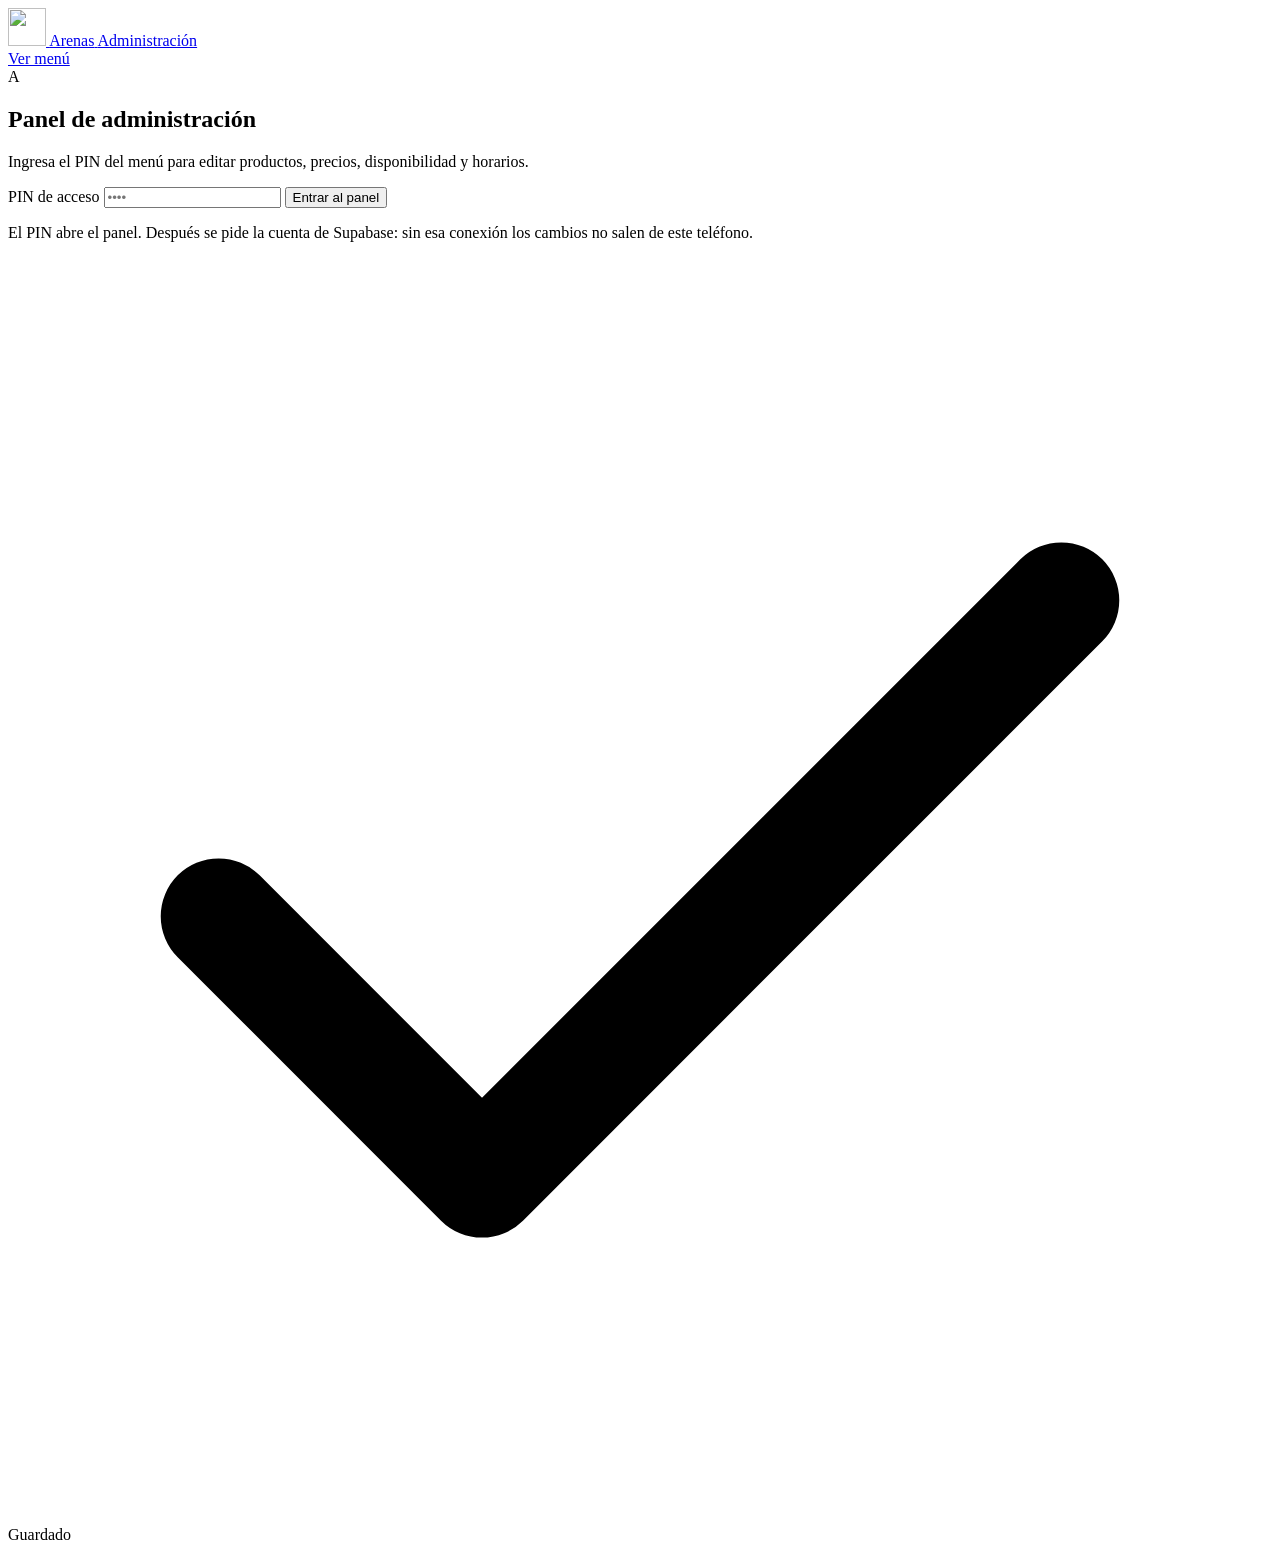
==== commit 44da9b9d: "Bloquea la edición sin sesión de Supabase y avisa cuándo no se publica El panel dejaba editar solo c" ====
--- a/admin.html
+++ b/admin.html
@@ -25,7 +25,7 @@
     <link href="https://fonts.googleapis.com/css2?family=Cormorant+Garamond:ital,wght@0,400;0,500;0,600;1,400&family=Jost:wght@300;400;500;600&display=swap" rel="stylesheet" media="print" onload="this.media='all'" />
     <noscript><link href="https://fonts.googleapis.com/css2?family=Cormorant+Garamond:ital,wght@0,400;0,500;0,600;1,400&family=Jost:wght@300;400;500;600&display=swap" rel="stylesheet" /></noscript>
     <link rel="stylesheet" href="assets/css/styles.css?v=5" />
-    <link rel="stylesheet" href="assets/css/admin.css?v=5" />
+    <link rel="stylesheet" href="assets/css/admin.css?v=6" />
   </head>
   <body class="admin">
     <header class="admin-header">
@@ -71,15 +71,44 @@
           <button class="btn btn-primary" type="submit">Entrar al panel</button>
 
           <p class="login-note">
-            Acceso local con PIN. Con Supabase conectado, los cambios se publican en el menú de todos
-            los dispositivos; sin conexión quedan guardados en este navegador.
+            El PIN abre el panel. Después se pide la cuenta de Supabase: sin esa conexión los cambios
+            no salen de este teléfono.
           </p>
         </form>
       </section>
 
+      <!-- Conexión con Supabase -->
+      <section class="login-screen" id="connectScreen" hidden>
+        <form class="login-card" id="connectForm">
+          <span class="login-mark">A</span>
+          <h1>Conecta tu cuenta</h1>
+          <p>
+            Para que un cambio llegue a todos los teléfonos tiene que publicarse en la nube. Entra
+            con la cuenta de Supabase del menú.
+          </p>
+
+          <label for="connectEmail">Correo</label>
+          <input id="connectEmail" type="email" autocomplete="username" placeholder="Correo de Supabase" />
+          <label for="connectPassword">Contraseña</label>
+          <input id="connectPassword" type="password" autocomplete="current-password" placeholder="••••••••" />
+          <p class="login-error" id="connectError" role="alert" hidden></p>
+
+          <button class="btn btn-primary" type="submit">Entrar y publicar</button>
+          <button class="btn btn-ghost btn-sm" id="offlineModeBtn" type="button">
+            Editar sin conexión (solo este teléfono)
+          </button>
+        </form>
+      </section>
+
       <!-- Panel -->
       <section class="app" id="app" hidden>
         <div class="wrap">
+          <div class="publish-bar" id="publishBar" data-state="busy" role="status" aria-live="polite">
+            <span class="publish-dot" aria-hidden="true"></span>
+            <span class="publish-text" id="publishText">Comprobando la conexión…</span>
+            <button class="btn btn-sm publish-action" id="publishAction" type="button" hidden>Entrar</button>
+          </div>
+
           <div class="app-head">
             <div>
               <p class="eyebrow">Arenas, C.A · J501472530</p>
@@ -181,7 +210,7 @@
                 </div>
                 <div class="form-field">
                   <label for="bizWhatsapp">WhatsApp (con código de país)</label>
-                  <input id="bizWhatsapp" type="text" inputmode="numeric" placeholder="584149535760" />
+                  <input id="bizWhatsapp" type="text" inputmode="numeric" placeholder="584220525893" />
                 </div>
                 <div class="form-field">
                   <label for="bizInstagram">Instagram (URL completa)</label>
@@ -326,9 +355,9 @@
     </div>
 
     <script src="assets/js/config.js?v=1" defer></script>
-    <script src="assets/js/data.js?v=2" defer></script>
+    <script src="assets/js/data.js?v=3" defer></script>
     <script src="assets/js/store.js?v=2" defer></script>
-    <script src="assets/js/cloud.js?v=3" defer></script>
-    <script src="assets/js/admin.js?v=6" defer></script>
+    <script src="assets/js/cloud.js?v=6" defer></script>
+    <script src="assets/js/admin.js?v=8" defer></script>
   </body>
 </html>
--- a/assets/css/admin.css
+++ b/assets/css/admin.css
@@ -1089,6 +1089,65 @@
   margin-top: 2px;
 }
 
+/* ---------------- Estado de publicación ---------------- */
+.publish-bar {
+  display: flex;
+  align-items: center;
+  gap: 10px;
+  flex-wrap: wrap;
+  margin: 16px 0 0;
+  padding: 11px 13px;
+  border: 1px solid var(--line);
+  border-radius: 3px;
+  background: var(--paper-2);
+  font-size: 0.72rem;
+  line-height: 1.35;
+  color: var(--muted);
+}
+
+.publish-dot {
+  width: 9px;
+  height: 9px;
+  flex: none;
+  border-radius: 50%;
+  background: currentColor;
+}
+
+.publish-text {
+  flex: 1;
+  min-width: 190px;
+}
+
+.publish-bar .publish-action {
+  margin-left: auto;
+}
+
+.publish-bar[data-state="ok"] {
+  color: var(--green);
+  border-color: rgba(30, 107, 69, 0.3);
+  background: rgba(30, 107, 69, 0.07);
+}
+
+.publish-bar[data-state="warn"],
+.publish-bar[data-state="err"] {
+  color: #fff;
+  border-color: var(--red);
+  background: var(--red);
+  font-weight: 600;
+}
+
+.publish-bar[data-state="warn"] .publish-action,
+.publish-bar[data-state="err"] .publish-action {
+  background: #fff;
+  border-color: #fff;
+  color: var(--red);
+}
+
+.publish-bar[data-state="busy"] {
+  color: var(--ink);
+  border-color: rgba(0, 0, 0, 0.18);
+}
+
 /* ---------------- Nube / Supabase ---------------- */
 .cloud-card {
   align-items: flex-start;
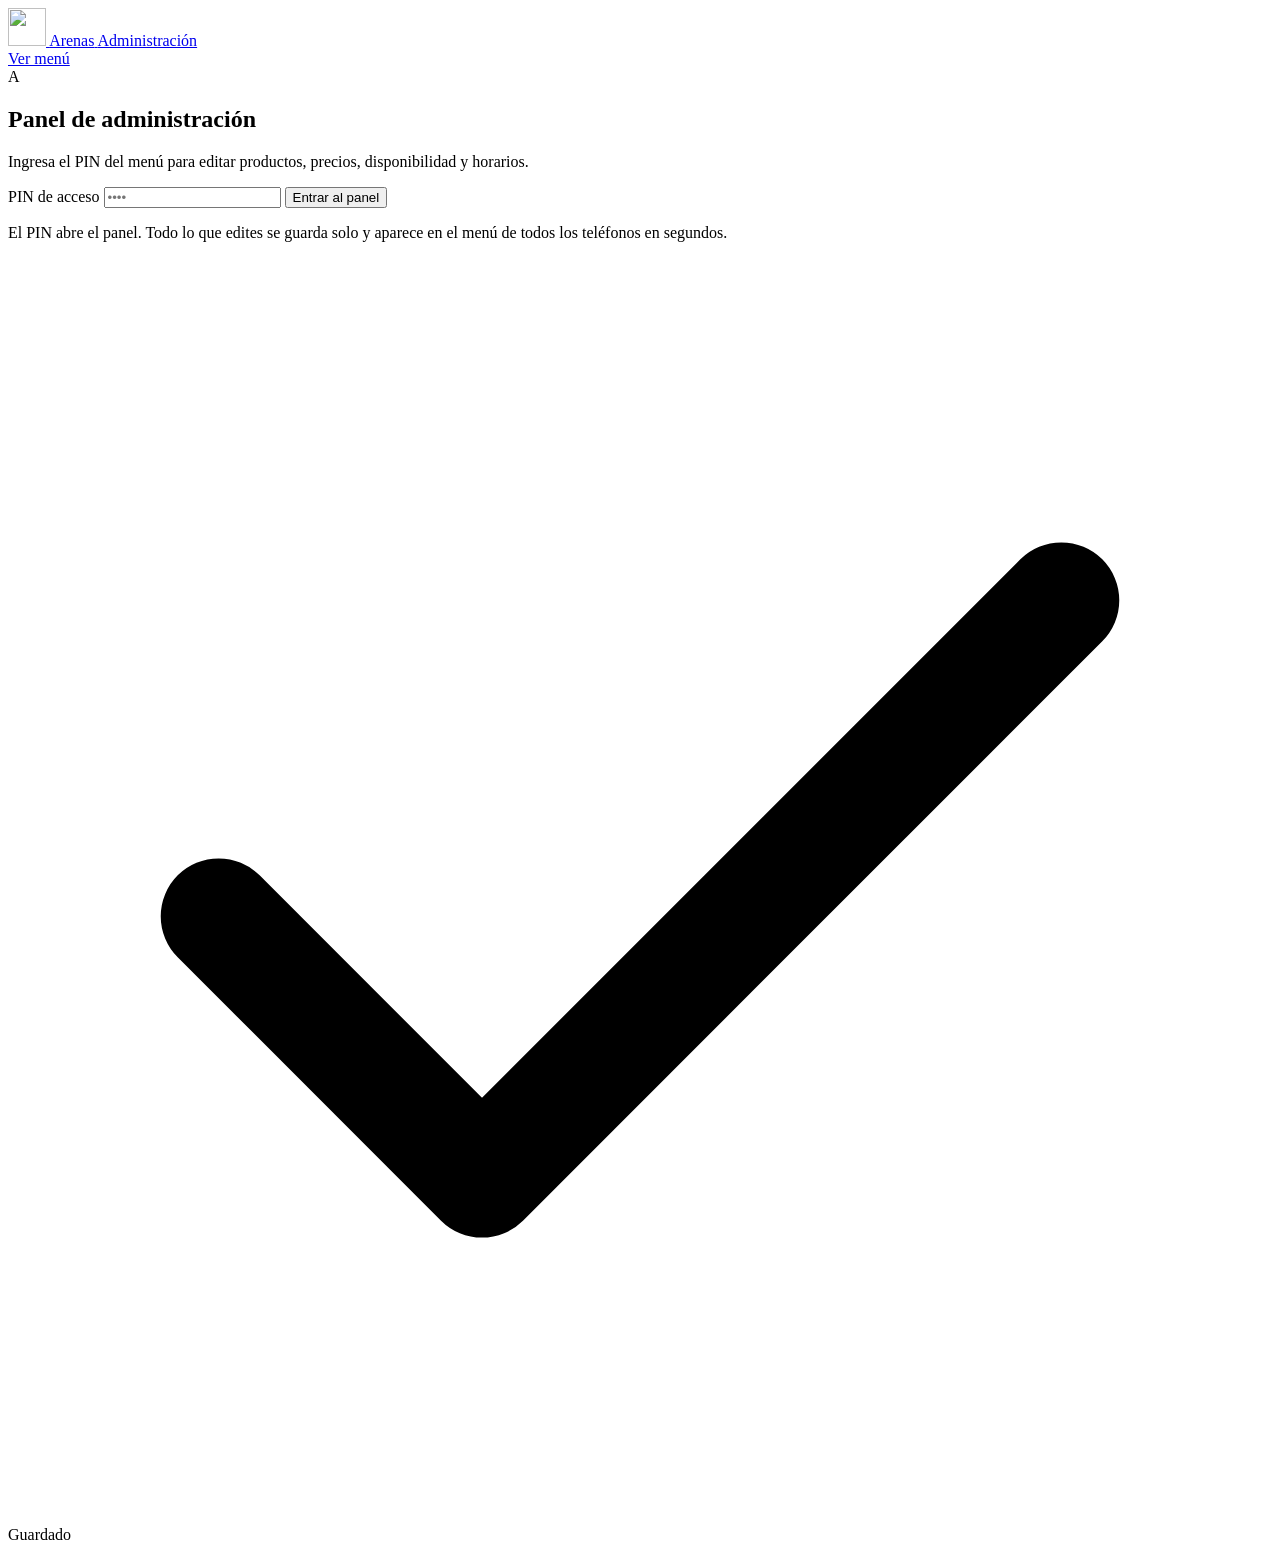
==== commit 06ca00bd: "Quita el inicio de sesión del panel y guarda en la nube con la clave pública La tabla ahora permite " ====
--- a/admin.html
+++ b/admin.html
@@ -25,7 +25,7 @@
     <link href="https://fonts.googleapis.com/css2?family=Cormorant+Garamond:ital,wght@0,400;0,500;0,600;1,400&family=Jost:wght@300;400;500;600&display=swap" rel="stylesheet" media="print" onload="this.media='all'" />
     <noscript><link href="https://fonts.googleapis.com/css2?family=Cormorant+Garamond:ital,wght@0,400;0,500;0,600;1,400&family=Jost:wght@300;400;500;600&display=swap" rel="stylesheet" /></noscript>
     <link rel="stylesheet" href="assets/css/styles.css?v=5" />
-    <link rel="stylesheet" href="assets/css/admin.css?v=6" />
+    <link rel="stylesheet" href="assets/css/admin.css?v=7" />
   </head>
   <body class="admin">
     <header class="admin-header">
@@ -71,42 +71,19 @@
           <button class="btn btn-primary" type="submit">Entrar al panel</button>
 
           <p class="login-note">
-            El PIN abre el panel. Después se pide la cuenta de Supabase: sin esa conexión los cambios
-            no salen de este teléfono.
+            El PIN abre el panel. Todo lo que edites se guarda solo y aparece en el menú de todos los
+            teléfonos en segundos.
           </p>
         </form>
       </section>
 
-      <!-- Conexión con Supabase -->
-      <section class="login-screen" id="connectScreen" hidden>
-        <form class="login-card" id="connectForm">
-          <span class="login-mark">A</span>
-          <h1>Conecta tu cuenta</h1>
-          <p>
-            Para que un cambio llegue a todos los teléfonos tiene que publicarse en la nube. Entra
-            con la cuenta de Supabase del menú.
-          </p>
-
-          <label for="connectEmail">Correo</label>
-          <input id="connectEmail" type="email" autocomplete="username" placeholder="Correo de Supabase" />
-          <label for="connectPassword">Contraseña</label>
-          <input id="connectPassword" type="password" autocomplete="current-password" placeholder="••••••••" />
-          <p class="login-error" id="connectError" role="alert" hidden></p>
-
-          <button class="btn btn-primary" type="submit">Entrar y publicar</button>
-          <button class="btn btn-ghost btn-sm" id="offlineModeBtn" type="button">
-            Editar sin conexión (solo este teléfono)
-          </button>
-        </form>
-      </section>
-
       <!-- Panel -->
       <section class="app" id="app" hidden>
         <div class="wrap">
-          <div class="publish-bar" id="publishBar" data-state="busy" role="status" aria-live="polite">
+          <div class="publish-bar" id="publishBar" data-state="ok" role="status" aria-live="polite" hidden>
             <span class="publish-dot" aria-hidden="true"></span>
-            <span class="publish-text" id="publishText">Comprobando la conexión…</span>
-            <button class="btn btn-sm publish-action" id="publishAction" type="button" hidden>Entrar</button>
+            <span class="publish-text" id="publishText">Guardado</span>
+            <button class="btn btn-sm publish-action" id="publishAction" type="button" hidden>Reintentar</button>
           </div>
 
           <div class="app-head">
@@ -114,8 +91,8 @@
               <p class="eyebrow">Arenas, C.A · J501472530</p>
               <h1>Administración del menú</h1>
               <p class="app-sub">
-                Edita precios, fotos, disponibilidad y horarios. Con Supabase conectado, los cambios
-                se publican de inmediato en el menú de todos los dispositivos.
+                Edita precios, fotos, disponibilidad y horarios. Cada cambio se publica al instante
+                en el menú de todos los dispositivos.
               </p>
               <span class="local-badge" id="localBadge" hidden>
                 <span class="dot" aria-hidden="true"></span>
@@ -229,22 +206,13 @@
 
             <div class="data-card cloud-card">
               <div>
-                <h3>Sincronización en la nube</h3>
+                <h3>Sincronización automática</h3>
                 <p>
-                  Conéctate con tu cuenta de Supabase para publicar los cambios en el menú de todos
-                  los dispositivos al instante. Sin conexión, los cambios quedan guardados en este navegador.
+                  No hay nada que conectar ni cuenta que entrar: cada cambio que hagas aquí se guarda
+                  solo en la nube y aparece en el menú de todos los teléfonos en segundos.
                 </p>
                 <p class="cloud-status" id="cloudStatus">Comprobando conexión…</p>
               </div>
-              <form class="cloud-form" id="cloudForm">
-                <input id="cloudEmail" type="email" placeholder="Correo de Supabase" autocomplete="username" />
-                <input id="cloudPassword" type="password" placeholder="Contraseña" autocomplete="current-password" />
-                <button class="btn btn-primary btn-sm" type="submit">Entrar a la nube</button>
-                <button class="btn btn-ghost btn-sm" id="cloudLogout" type="button" hidden>Salir</button>
-              </form>
-              <button class="btn btn-primary btn-sm" id="cloudPublish" type="button" hidden>
-                Publicar ahora
-              </button>
             </div>
 
             <div class="data-card">
@@ -357,7 +325,7 @@
     <script src="assets/js/config.js?v=1" defer></script>
     <script src="assets/js/data.js?v=3" defer></script>
     <script src="assets/js/store.js?v=2" defer></script>
-    <script src="assets/js/cloud.js?v=6" defer></script>
-    <script src="assets/js/admin.js?v=8" defer></script>
+    <script src="assets/js/cloud.js?v=7" defer></script>
+    <script src="assets/js/admin.js?v=9" defer></script>
   </body>
 </html>
--- a/assets/css/admin.css
+++ b/assets/css/admin.css
@@ -1105,6 +1105,10 @@
   color: var(--muted);
 }
 
+.publish-bar[hidden] {
+  display: none;
+}
+
 .publish-dot {
   width: 9px;
   height: 9px;
